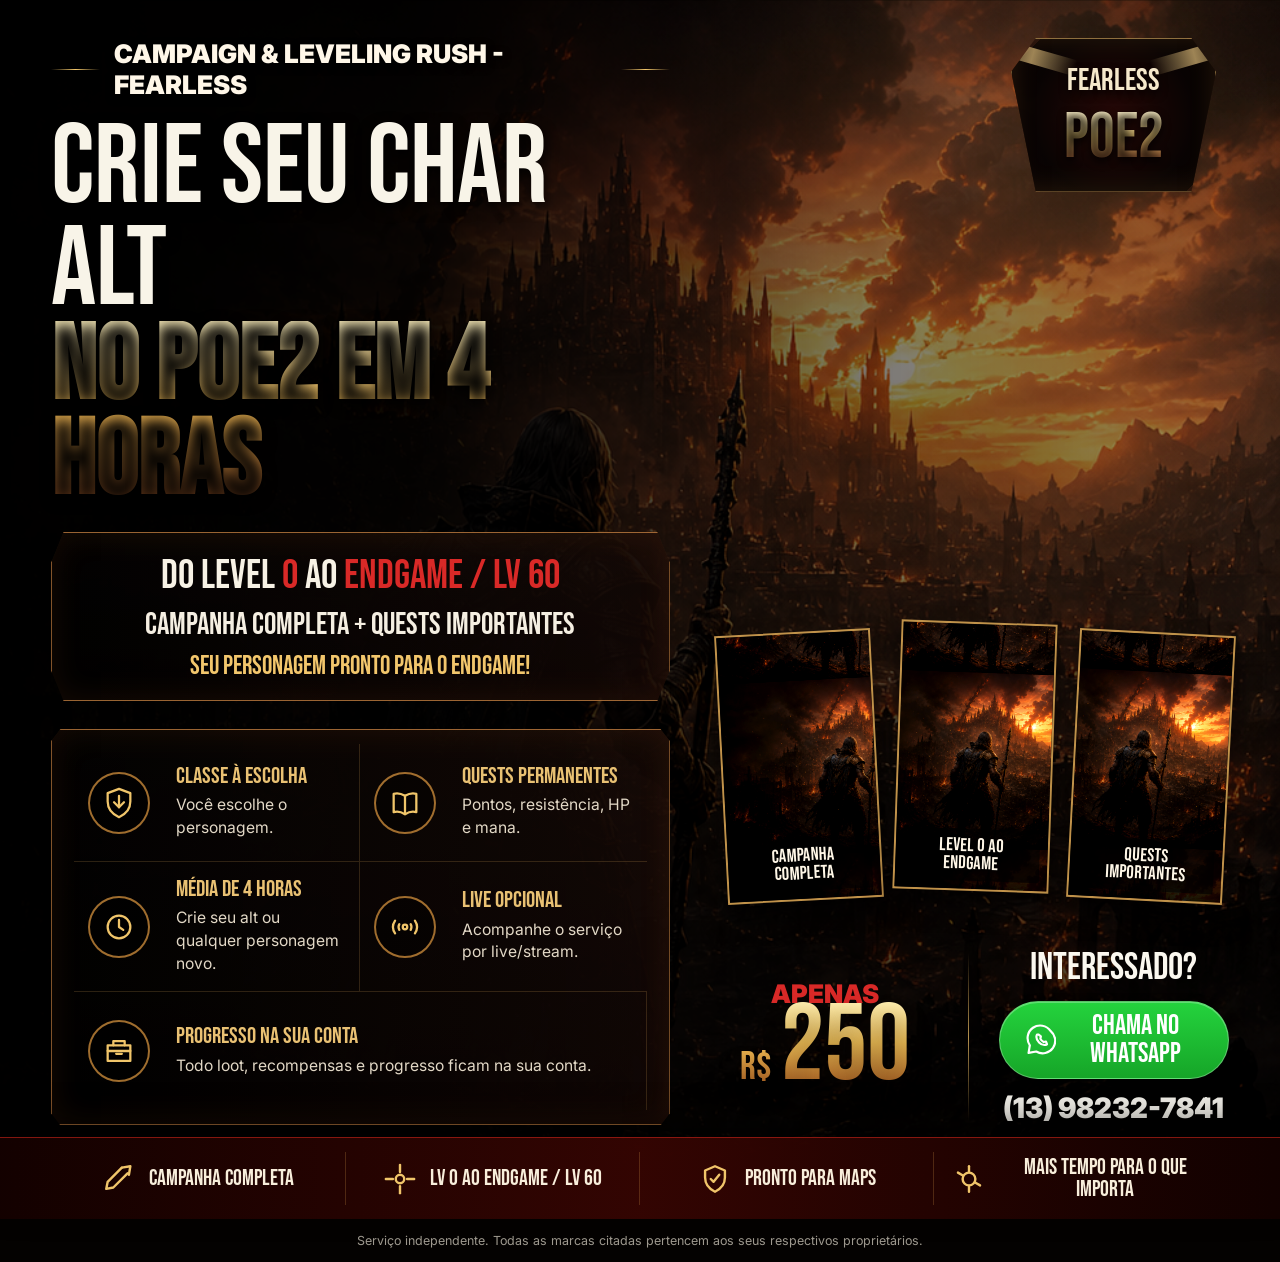
==== index.html @ af07a3b8 "Create GitHub Pages landing page" ====
<!doctype html>
<html lang="pt-BR">
  <head>
    <meta charset="utf-8" />
    <meta name="viewport" content="width=device-width, initial-scale=1" />
    <meta
      name="description"
      content="Campaign e leveling rush para POE2: do level 0 ao endgame, com campanha completa e quests importantes."
    />
    <meta property="og:title" content="Fearless POE2 Services" />
    <meta
      property="og:description"
      content="Crie seu char alt no POE2 em média de 4 horas."
    />
    <meta property="og:image" content="assets/hero-bg.png" />
    <title>Fearless POE2 Services</title>
    <link rel="preconnect" href="https://fonts.googleapis.com" />
    <link rel="preconnect" href="https://fonts.gstatic.com" crossorigin />
    <link
      href="https://fonts.googleapis.com/css2?family=Bebas+Neue&family=Inter:wght@500;700;900&display=swap"
      rel="stylesheet"
    />
    <link rel="stylesheet" href="styles.css" />
  </head>
  <body>
    <main class="landing">
      <section class="hero" aria-label="Fearless POE2 campaign e leveling rush">
        <div class="hero__bg" aria-hidden="true"></div>
        <div class="hero__shade" aria-hidden="true"></div>

        <div class="brand-mark" aria-label="Fearless POE2 Services">
          <span>Fearless</span>
          <strong>POE2</strong>
        </div>

        <div class="hero__content">
          <div class="copy-panel">
            <p class="eyebrow">Campaign &amp; Leveling Rush - Fearless</p>
            <h1>
              <span>Crie seu char alt</span>
              <strong>No POE2 em 4 horas</strong>
            </h1>

            <div class="promise-box">
              <p>
                Do level <strong>0</strong> ao <strong>endgame / lv 60</strong>
              </p>
              <span>Campanha completa + quests importantes</span>
              <small>Seu personagem pronto para o endgame!</small>
            </div>

            <div class="feature-panel" aria-label="Detalhes do serviço">
              <article>
                <svg viewBox="0 0 24 24" aria-hidden="true">
                  <path d="M12 2 4 5v6c0 5 3.4 9 8 11 4.6-2 8-6 8-11V5l-8-3Z" />
                  <path d="M8.5 11.5 12 15l3.5-3.5" />
                  <path d="M12 7v8" />
                </svg>
                <div>
                  <h2>Classe à escolha</h2>
                  <p>Você escolhe o personagem.</p>
                </div>
              </article>

              <article>
                <svg viewBox="0 0 24 24" aria-hidden="true">
                  <path d="M4 5.5c3-.9 5-.4 8 1.4 3-1.8 5-2.3 8-1.4v13c-3-.9-5-.4-8 1.4-3-1.8-5-2.3-8-1.4v-13Z" />
                  <path d="M12 6.9v13" />
                </svg>
                <div>
                  <h2>Quests permanentes</h2>
                  <p>Pontos, resistência, HP e mana.</p>
                </div>
              </article>

              <article>
                <svg viewBox="0 0 24 24" aria-hidden="true">
                  <circle cx="12" cy="12" r="8" />
                  <path d="M12 7v5l3 2" />
                </svg>
                <div>
                  <h2>Média de 4 horas</h2>
                  <p>Crie seu alt ou qualquer personagem novo.</p>
                </div>
              </article>

              <article>
                <svg viewBox="0 0 24 24" aria-hidden="true">
                  <path d="M5 16.5a8 8 0 0 1 0-9" />
                  <path d="M19 7.5a8 8 0 0 1 0 9" />
                  <path d="M8 14a4 4 0 0 1 0-4" />
                  <path d="M16 10a4 4 0 0 1 0 4" />
                  <circle cx="12" cy="12" r="1.6" />
                </svg>
                <div>
                  <h2>Live opcional</h2>
                  <p>Acompanhe o serviço por live/stream.</p>
                </div>
              </article>

              <article class="feature-wide">
                <svg viewBox="0 0 24 24" aria-hidden="true">
                  <path d="M4 8h16v11H4z" />
                  <path d="M8 8V5h8v3" />
                  <path d="M4 12h16" />
                  <path d="M10 14h4" />
                </svg>
                <div>
                  <h2>Progresso na sua conta</h2>
                  <p>Todo loot, recompensas e progresso ficam na sua conta.</p>
                </div>
              </article>
            </div>
          </div>

          <aside class="action-panel" aria-label="Resumo e contato">
            <div class="scene-cards">
              <article>
                <span></span>
                <p>Campanha completa</p>
              </article>
              <article>
                <span></span>
                <p>Level 0 ao endgame</p>
              </article>
              <article>
                <span></span>
                <p>Quests importantes</p>
              </article>
            </div>

            <div class="offer-row">
              <div class="price">
                <span>Apenas</span>
                <strong><small>R$</small>250</strong>
              </div>

              <div class="contact">
                <h2>Interessado?</h2>
                <a
                  class="whatsapp"
                  href="https://wa.me/5513982327841?text=Tenho%20interesse%20no%20Campaign%20%26%20Leveling%20Rush%20POE2"
                  target="_blank"
                  rel="noopener noreferrer"
                  aria-label="Chamar no WhatsApp"
                >
                  <svg viewBox="0 0 24 24" aria-hidden="true">
                    <path d="M19.1 4.9A9.8 9.8 0 0 0 3 16.1L2 22l6-1a9.8 9.8 0 0 0 11.1-16.1Z" />
                    <path d="M8.6 7.7c-.3.6-.5 1.2-.5 1.9 0 3 3.5 6.3 6.2 6.3.8 0 1.5-.2 2.1-.6l-.8-2.1-1.8.4c-1.1-.6-2-1.5-2.6-2.6l.4-1.8-2-1.5h-1Z" />
                  </svg>
                  Chama no WhatsApp
                </a>
                <p>(13) 98232-7841</p>
              </div>
            </div>
          </aside>
        </div>

        <div class="bottom-strip" aria-label="Benefícios rápidos">
          <span>
            <svg viewBox="0 0 24 24" aria-hidden="true">
              <path d="M14 4 4 14l-1 5 5-1L18 8" />
              <path d="m14 4 6-1-1 6" />
            </svg>
            Campanha completa
          </span>
          <span>
            <svg viewBox="0 0 24 24" aria-hidden="true">
              <circle cx="12" cy="12" r="3" />
              <path d="M12 2v5" />
              <path d="M12 17v5" />
              <path d="M2 12h5" />
              <path d="M17 12h5" />
            </svg>
            LV 0 ao endgame / LV 60
          </span>
          <span>
            <svg viewBox="0 0 24 24" aria-hidden="true">
              <path d="M12 3 5 6v5c0 4.4 2.8 8 7 10 4.2-2 7-5.6 7-10V6l-7-3Z" />
              <path d="m9 12 2 2 4-5" />
            </svg>
            Pronto para maps
          </span>
          <span>
            <svg viewBox="0 0 24 24" aria-hidden="true">
              <path d="M12 3v4" />
              <path d="M12 17v4" />
              <path d="M4.2 7.5 7.7 9.5" />
              <path d="m16.3 14.5 3.5 2" />
              <circle cx="12" cy="12" r="4.5" />
            </svg>
            Mais tempo para o que importa
          </span>
        </div>
      </section>

      <footer>
        <p>Serviço independente. Todas as marcas citadas pertencem aos seus respectivos proprietários.</p>
      </footer>
    </main>
  </body>
</html>
---- styles.css ----
:root {
  color-scheme: dark;
  --bg: #030201;
  --text: #f6f0df;
  --muted: #d0c5b0;
  --gold: #f0c56a;
  --gold-deep: #a75f20;
  --red: #d92927;
  --border: rgba(224, 147, 74, 0.68);
  --panel: rgba(5, 4, 3, 0.82);
  --green: #16a528;
  --green-bright: #24d33d;
  --font-display: "Bebas Neue", Impact, "Arial Narrow", sans-serif;
  --font-body: Inter, Arial, sans-serif;
}

* {
  box-sizing: border-box;
}

html {
  min-height: 100%;
  background: var(--bg);
}

body {
  min-width: 320px;
  min-height: 100vh;
  margin: 0;
  color: var(--text);
  background: var(--bg);
  font-family: var(--font-body);
}

a {
  color: inherit;
}

.landing {
  min-height: 100vh;
  overflow-x: hidden;
  background: radial-gradient(circle at 73% 20%, rgba(233, 126, 42, 0.16), transparent 34%),
    linear-gradient(180deg, #050301 0%, #0c0302 74%, #160302 100%);
}

.hero {
  position: relative;
  min-height: 100vh;
  padding: clamp(22px, 3vw, 46px) clamp(18px, 4vw, 58px) 94px;
  isolation: isolate;
}

.hero__bg,
.hero__shade {
  position: absolute;
  inset: 0;
  pointer-events: none;
  z-index: -2;
}

.hero__bg {
  background-image: url("assets/hero-bg.png");
  background-position: center right;
  background-size: cover;
  filter: saturate(1.05) contrast(1.06);
}

.hero__shade {
  z-index: -1;
  background:
    linear-gradient(90deg, rgba(0, 0, 0, 0.98) 0%, rgba(0, 0, 0, 0.91) 32%, rgba(0, 0, 0, 0.38) 64%, rgba(0, 0, 0, 0.15) 100%),
    linear-gradient(180deg, rgba(0, 0, 0, 0.1) 0%, rgba(0, 0, 0, 0.45) 72%, rgba(0, 0, 0, 0.94) 100%),
    radial-gradient(circle at 80% 15%, rgba(255, 188, 92, 0.18), transparent 28%);
}

.brand-mark {
  position: absolute;
  top: clamp(20px, 3vw, 38px);
  right: clamp(20px, 5vw, 76px);
  display: grid;
  place-items: center;
  width: clamp(128px, 16vw, 238px);
  min-height: clamp(88px, 12vw, 166px);
  padding: 14px;
  text-align: center;
  text-transform: uppercase;
  font-family: var(--font-display);
  letter-spacing: 0;
  color: #f6e9cc;
  background:
    linear-gradient(135deg, transparent 8%, rgba(0, 0, 0, 0.72) 8% 92%, transparent 92%),
    radial-gradient(circle, rgba(146, 28, 24, 0.85), rgba(28, 10, 8, 0.92) 64%);
  border: 1px solid rgba(238, 190, 105, 0.58);
  box-shadow: 0 0 26px rgba(0, 0, 0, 0.9), inset 0 0 28px rgba(255, 176, 72, 0.13);
  clip-path: polygon(12% 0, 88% 0, 100% 22%, 88% 100%, 12% 100%, 0 22%);
}

.brand-mark::before,
.brand-mark::after {
  content: "";
  position: absolute;
  width: 44%;
  height: 16px;
  top: 6%;
  background: linear-gradient(90deg, transparent, rgba(214, 181, 117, 0.72), transparent);
}

.brand-mark::before {
  left: -12%;
  transform: rotate(16deg);
}

.brand-mark::after {
  right: -12%;
  transform: rotate(-16deg);
}

.brand-mark span,
.brand-mark strong {
  display: block;
  text-shadow: 0 4px 8px rgba(0, 0, 0, 0.92);
}

.brand-mark span {
  font-size: clamp(1.55rem, 2.4vw, 2.7rem);
}

.brand-mark strong {
  margin-top: -8px;
  font-size: clamp(2.6rem, 5vw, 5.8rem);
  font-weight: 400;
  line-height: 0.92;
  background: linear-gradient(180deg, #fff5d2 0%, #d7b66a 45%, #7c361e 100%);
  -webkit-background-clip: text;
  background-clip: text;
  color: transparent;
}

.hero__content {
  display: grid;
  grid-template-columns: minmax(420px, 0.95fr) minmax(360px, 0.78fr);
  gap: clamp(26px, 4vw, 60px);
  align-items: end;
  max-width: 1500px;
  min-height: calc(100vh - 126px);
  margin: 0 auto;
}

.copy-panel {
  max-width: 740px;
}

.eyebrow {
  display: flex;
  align-items: center;
  gap: 14px;
  margin: 0 0 18px;
  color: #fff7e8;
  font-family: var(--font-body);
  font-size: clamp(1rem, 2vw, 1.85rem);
  font-weight: 900;
  text-transform: uppercase;
  text-shadow: 0 3px 8px #000;
}

.eyebrow::before,
.eyebrow::after {
  content: "";
  flex: 0 1 52px;
  height: 1px;
  background: linear-gradient(90deg, transparent, var(--gold), transparent);
}

h1 {
  margin: 0 0 22px;
  text-transform: uppercase;
  font-family: var(--font-display);
  font-weight: 400;
  line-height: 0.9;
  letter-spacing: 0;
  text-shadow: 0 5px 14px #000;
}

h1 span,
h1 strong {
  display: block;
}

h1 span {
  font-size: clamp(4.5rem, 8.8vw, 8.9rem);
  color: #f8f4e8;
}

h1 strong {
  font-size: clamp(4rem, 8.2vw, 8.2rem);
  background: linear-gradient(180deg, #fff1bd 3%, #ebb653 44%, #703619 100%);
  -webkit-background-clip: text;
  background-clip: text;
  color: transparent;
}

.promise-box,
.feature-panel {
  background:
    linear-gradient(90deg, rgba(0, 0, 0, 0.9), rgba(18, 7, 5, 0.82)),
    linear-gradient(180deg, rgba(255, 200, 109, 0.08), transparent);
  border: 1px solid var(--border);
  box-shadow: inset 0 0 34px rgba(255, 124, 40, 0.09), 0 20px 28px rgba(0, 0, 0, 0.45);
}

.promise-box {
  position: relative;
  margin-bottom: 28px;
  padding: 18px 24px;
  text-align: center;
  clip-path: polygon(2% 0, 98% 0, 100% 18%, 100% 82%, 98% 100%, 2% 100%, 0 82%, 0 18%);
}

.promise-box p,
.promise-box span,
.promise-box small {
  display: block;
  margin: 0;
  text-transform: uppercase;
  font-family: var(--font-display);
  letter-spacing: 0;
}

.promise-box p {
  font-size: clamp(1.9rem, 3.2vw, 3rem);
  color: #f7f2e5;
}

.promise-box p strong {
  color: var(--red);
  font-weight: 400;
}

.promise-box span {
  margin-top: 6px;
  font-size: clamp(1.6rem, 2.4vw, 2.35rem);
  color: #f5efe2;
}

.promise-box small {
  margin-top: 8px;
  color: #f2c66c;
  font-size: clamp(1.3rem, 2vw, 1.95rem);
  text-transform: none;
}

.feature-panel {
  display: grid;
  grid-template-columns: repeat(2, minmax(0, 1fr));
  gap: 0;
  padding: 14px 22px;
  clip-path: polygon(1.5% 0, 98.5% 0, 100% 3%, 100% 97%, 98.5% 100%, 1.5% 100%, 0 97%, 0 3%);
}

.feature-panel article {
  display: grid;
  grid-template-columns: 72px 1fr;
  gap: 16px;
  align-items: center;
  min-height: 118px;
  padding: 16px 14px;
  border-bottom: 1px solid rgba(233, 177, 95, 0.18);
}

.feature-panel article:nth-child(odd) {
  border-right: 1px solid rgba(233, 177, 95, 0.18);
}

.feature-panel article:nth-last-child(-n + 1) {
  border-bottom: 0;
}

.feature-panel .feature-wide {
  grid-column: 1 / -1;
  border-right: 0;
}

.feature-panel svg,
.bottom-strip svg,
.whatsapp svg {
  display: block;
  fill: none;
  stroke: currentColor;
  stroke-linecap: round;
  stroke-linejoin: round;
}

.feature-panel svg {
  width: 62px;
  height: 62px;
  padding: 12px;
  color: var(--gold);
  border: 2px solid rgba(221, 151, 65, 0.72);
  border-radius: 50%;
  background: rgba(0, 0, 0, 0.35);
  stroke-width: 1.6;
}

.feature-panel h2 {
  margin: 0 0 6px;
  color: #e9c173;
  font-family: var(--font-display);
  font-size: clamp(1.45rem, 1.7vw, 2rem);
  font-weight: 400;
  line-height: 1;
  text-transform: uppercase;
}

.feature-panel p {
  margin: 0;
  color: #e2d8c6;
  font-size: clamp(0.98rem, 1.15vw, 1.2rem);
  line-height: 1.45;
}

.action-panel {
  padding-top: clamp(190px, 18vw, 250px);
}

.scene-cards {
  display: grid;
  grid-template-columns: repeat(3, minmax(0, 1fr));
  gap: clamp(14px, 1.6vw, 24px);
  align-items: end;
}

.scene-cards article {
  position: relative;
  min-height: clamp(190px, 21vw, 285px);
  overflow: hidden;
  transform: rotate(-3deg);
  border: 2px solid rgba(234, 177, 91, 0.82);
  background: #080502;
  box-shadow: 0 14px 24px rgba(0, 0, 0, 0.66);
}

.scene-cards article:nth-child(2) {
  transform: translateY(-10px) rotate(2deg);
}

.scene-cards article:nth-child(3) {
  transform: rotate(3deg);
}

.scene-cards span {
  position: absolute;
  inset: 0;
  background-image: linear-gradient(180deg, transparent 48%, rgba(0, 0, 0, 0.88) 100%), url("assets/hero-bg.png");
  background-size: 205% auto;
  filter: saturate(1.18) contrast(1.1);
}

.scene-cards article:nth-child(1) span {
  background-position: 50% 52%;
}

.scene-cards article:nth-child(2) span {
  background-position: 77% 54%;
}

.scene-cards article:nth-child(3) span {
  background-position: 88% 42%;
}

.scene-cards p {
  position: absolute;
  right: 8px;
  bottom: 8px;
  left: 8px;
  margin: 0;
  padding: 8px 9px 7px;
  color: #fff7e7;
  background: rgba(0, 0, 0, 0.68);
  font-family: var(--font-display);
  font-size: clamp(1.02rem, 1.45vw, 1.55rem);
  line-height: 1;
  text-align: center;
  text-transform: uppercase;
  text-shadow: 0 2px 4px #000;
}

.offer-row {
  display: grid;
  grid-template-columns: minmax(190px, 0.8fr) minmax(260px, 1fr);
  gap: clamp(22px, 3vw, 42px);
  align-items: center;
  margin-top: clamp(28px, 4vw, 48px);
}

.price {
  text-align: center;
  text-transform: uppercase;
}

.price span {
  display: block;
  margin-bottom: -10px;
  color: var(--red);
  font-family: var(--font-body);
  font-size: clamp(1.15rem, 2vw, 1.75rem);
  font-weight: 900;
}

.price strong {
  display: block;
  color: transparent;
  background: linear-gradient(180deg, #fff1b5 0%, #efbe55 45%, #a14f19 100%);
  -webkit-background-clip: text;
  background-clip: text;
  font-family: var(--font-display);
  font-size: clamp(5.4rem, 8.4vw, 10rem);
  font-weight: 400;
  line-height: 0.9;
  text-shadow: 0 16px 24px rgba(0, 0, 0, 0.28);
}

.price small {
  margin-right: 9px;
  font-size: 0.36em;
}

.contact {
  position: relative;
  padding-left: clamp(18px, 2.4vw, 34px);
  text-align: center;
}

.contact::before {
  content: "";
  position: absolute;
  top: 4px;
  bottom: 4px;
  left: 0;
  width: 1px;
  background: linear-gradient(180deg, transparent, rgba(248, 199, 106, 0.72), transparent);
}

.contact h2 {
  margin: 0 0 14px;
  color: #fbf8ef;
  font-family: var(--font-display);
  font-size: clamp(2rem, 3vw, 3.1rem);
  font-weight: 400;
  line-height: 1;
  text-transform: uppercase;
}

.whatsapp {
  display: inline-flex;
  align-items: center;
  justify-content: center;
  gap: 12px;
  min-height: 64px;
  max-width: 100%;
  padding: 10px 26px;
  color: #fff;
  text-decoration: none;
  text-transform: uppercase;
  font-family: var(--font-display);
  font-size: clamp(1.45rem, 2.2vw, 2.35rem);
  line-height: 1;
  background: linear-gradient(180deg, var(--green-bright), var(--green));
  border-radius: 999px;
  border: 1px solid rgba(255, 255, 255, 0.28);
  box-shadow: inset 0 1px 0 rgba(255, 255, 255, 0.28), 0 14px 20px rgba(0, 0, 0, 0.45);
  transition: transform 160ms ease, filter 160ms ease;
}

.whatsapp:hover {
  transform: translateY(-2px);
  filter: brightness(1.08);
}

.whatsapp:focus-visible {
  outline: 3px solid #fff4bd;
  outline-offset: 4px;
}

.whatsapp svg {
  width: 42px;
  height: 42px;
  stroke-width: 1.7;
}

.contact p {
  margin: 12px 0 0;
  color: #f0eee7;
  font-size: clamp(1.2rem, 2.2vw, 2.1rem);
  font-weight: 900;
  text-shadow: 0 3px 6px #000;
}

.bottom-strip {
  position: absolute;
  right: 0;
  bottom: 0;
  left: 0;
  display: grid;
  grid-template-columns: repeat(4, minmax(0, 1fr));
  gap: 0;
  min-height: 82px;
  padding: 14px clamp(18px, 4vw, 72px);
  background: linear-gradient(90deg, rgba(20, 1, 0, 0.96), rgba(54, 5, 2, 0.94), rgba(18, 1, 0, 0.98));
  border-top: 1px solid rgba(173, 31, 22, 0.72);
  box-shadow: 0 -16px 32px rgba(0, 0, 0, 0.5);
}

.bottom-strip span {
  display: flex;
  align-items: center;
  justify-content: center;
  min-width: 0;
  gap: 13px;
  padding: 0 18px;
  color: #f8eedb;
  font-family: var(--font-display);
  font-size: clamp(1.25rem, 1.7vw, 2rem);
  line-height: 1;
  text-align: center;
  text-transform: uppercase;
  border-right: 1px solid rgba(237, 175, 84, 0.22);
}

.bottom-strip span:last-child {
  border-right: 0;
}

.bottom-strip svg {
  flex: 0 0 auto;
  width: 34px;
  height: 34px;
  color: var(--gold);
  stroke-width: 1.7;
}

footer {
  padding: 14px 18px;
  color: rgba(246, 240, 223, 0.64);
  background: #040201;
  font-size: 0.78rem;
  text-align: center;
}

footer p {
  margin: 0;
}

@media (max-width: 1180px) {
  .hero {
    padding-bottom: 132px;
  }

  .hero__content {
    grid-template-columns: 1fr;
    min-height: auto;
    padding-top: 124px;
  }

  .copy-panel {
    max-width: 820px;
  }

  .action-panel {
    padding-top: 0;
  }

  .scene-cards {
    max-width: 820px;
  }

  .offer-row {
    max-width: 820px;
  }

  .bottom-strip {
    grid-template-columns: repeat(2, minmax(0, 1fr));
    min-height: 120px;
  }

  .bottom-strip span:nth-child(2) {
    border-right: 0;
  }
}

@media (max-width: 720px) {
  .hero {
    padding: 18px 14px 186px;
  }

  .hero__bg {
    background-position: 64% center;
  }

  .hero__shade {
    background:
      linear-gradient(90deg, rgba(0, 0, 0, 0.98) 0%, rgba(0, 0, 0, 0.82) 56%, rgba(0, 0, 0, 0.5) 100%),
      linear-gradient(180deg, rgba(0, 0, 0, 0.18) 0%, rgba(0, 0, 0, 0.56) 70%, rgba(0, 0, 0, 0.95) 100%);
  }

  .brand-mark {
    position: relative;
    top: auto;
    right: auto;
    width: min(210px, 58vw);
    min-height: 104px;
    margin-left: auto;
  }

  .hero__content {
    padding-top: 24px;
  }

  .eyebrow {
    gap: 10px;
    font-size: 1rem;
  }

  .eyebrow::before,
  .eyebrow::after {
    flex-basis: 26px;
  }

  h1 span {
    font-size: clamp(3.6rem, 18vw, 5rem);
  }

  h1 strong {
    font-size: clamp(3.35rem, 16.5vw, 4.7rem);
  }

  .promise-box {
    padding: 16px 14px;
  }

  .feature-panel {
    grid-template-columns: 1fr;
    padding: 8px 14px;
  }

  .feature-panel article,
  .feature-panel article:nth-child(odd) {
    grid-template-columns: 56px 1fr;
    min-height: 96px;
    padding: 14px 4px;
    border-right: 0;
  }

  .feature-panel svg {
    width: 50px;
    height: 50px;
    padding: 10px;
  }

  .feature-panel h2 {
    font-size: 1.35rem;
  }

  .feature-panel p {
    font-size: 0.94rem;
  }

  .scene-cards {
    grid-template-columns: 1fr;
  }

  .scene-cards article,
  .scene-cards article:nth-child(2),
  .scene-cards article:nth-child(3) {
    min-height: 170px;
    transform: none;
  }

  .offer-row {
    grid-template-columns: 1fr;
    gap: 18px;
  }

  .contact {
    padding-left: 0;
  }

  .contact::before {
    display: none;
  }

  .whatsapp {
    width: 100%;
    min-height: 58px;
    padding: 10px 18px;
  }

  .bottom-strip {
    grid-template-columns: 1fr;
    min-height: 168px;
    padding: 10px 14px;
  }

  .bottom-strip span {
    justify-content: flex-start;
    padding: 8px 4px;
    border-right: 0;
    border-bottom: 1px solid rgba(237, 175, 84, 0.18);
    font-size: 1.18rem;
  }

  .bottom-strip span:last-child {
    border-bottom: 0;
  }

  .bottom-strip svg {
    width: 28px;
    height: 28px;
  }
}

@media (max-width: 420px) {
  .promise-box p {
    font-size: 1.55rem;
  }

  .promise-box span {
    font-size: 1.38rem;
  }

  .price strong {
    font-size: 5.1rem;
  }

  .whatsapp {
    gap: 8px;
    font-size: 1.3rem;
  }

  .whatsapp svg {
    width: 34px;
    height: 34px;
  }
}
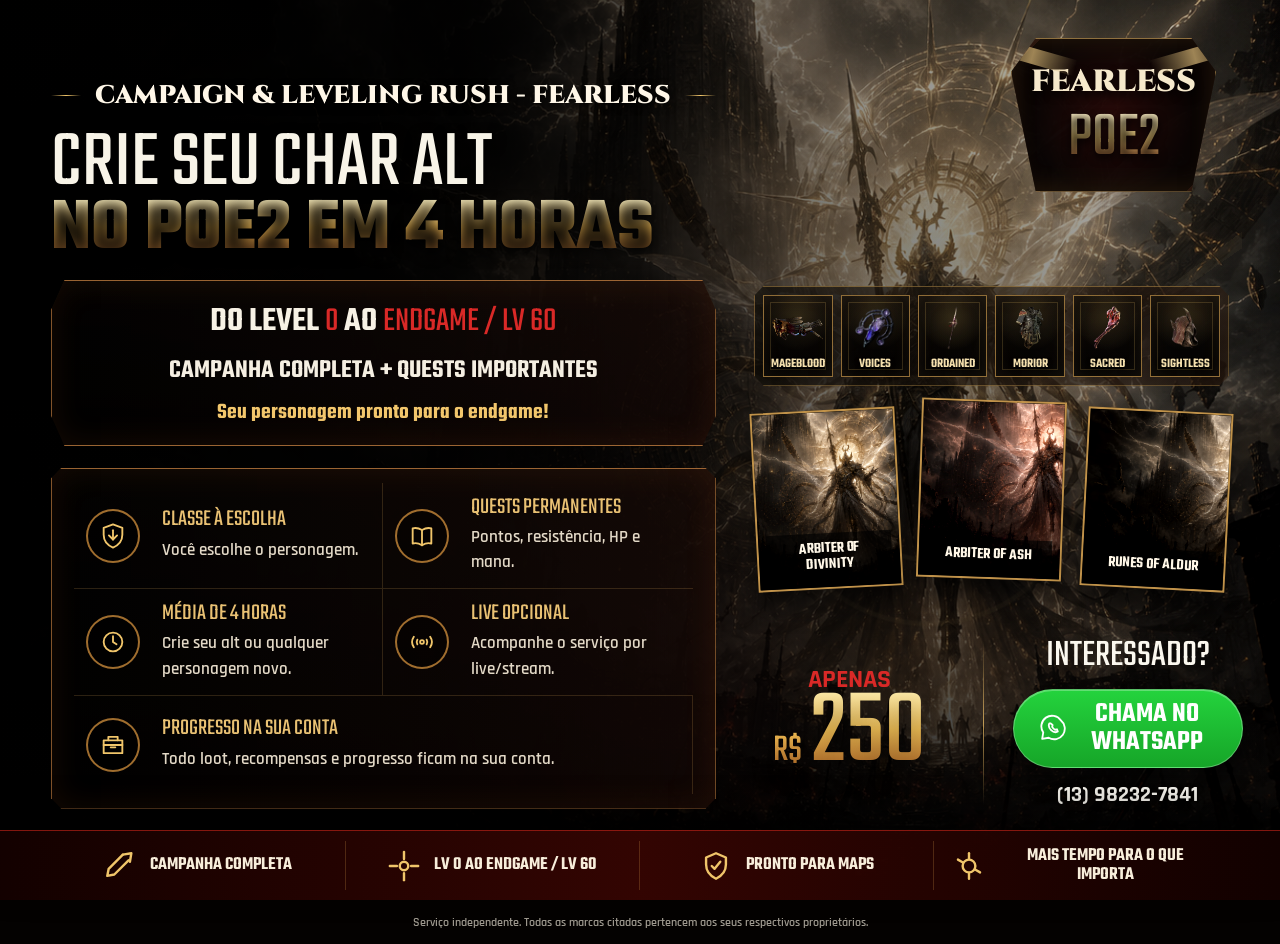
==== commit 9bb794f5: "Add Arbiter themed loot visuals" ====
--- a/index.html
+++ b/index.html
@@ -12,12 +12,12 @@
       property="og:description"
       content="Crie seu char alt no POE2 em média de 4 horas."
     />
-    <meta property="og:image" content="assets/hero-bg.png" />
+    <meta property="og:image" content="assets/arbiter-bg.png" />
     <title>Fearless POE2 Services</title>
     <link rel="preconnect" href="https://fonts.googleapis.com" />
     <link rel="preconnect" href="https://fonts.gstatic.com" crossorigin />
     <link
-      href="https://fonts.googleapis.com/css2?family=Bebas+Neue&family=Inter:wght@500;700;900&display=swap"
+      href="https://fonts.googleapis.com/css2?family=Cinzel:wght@700;900&family=Rajdhani:wght@500;600;700&family=Teko:wght@500;600;700&display=swap"
       rel="stylesheet"
     />
     <link rel="stylesheet" href="styles.css" />
@@ -114,18 +114,45 @@
           </div>
 
           <aside class="action-panel" aria-label="Resumo e contato">
+            <div class="loot-showcase" aria-label="Itens valiosos">
+              <figure class="loot-item loot-wide">
+                <img src="assets/items/mageblood.png" alt="Mageblood" />
+                <figcaption>Mageblood</figcaption>
+              </figure>
+              <figure class="loot-item">
+                <img src="assets/items/voices.png" alt="Voices" />
+                <figcaption>Voices</figcaption>
+              </figure>
+              <figure class="loot-item">
+                <img src="assets/items/the-ordained.webp" alt="The Ordained" />
+                <figcaption>Ordained</figcaption>
+              </figure>
+              <figure class="loot-item">
+                <img src="assets/items/morior-invictus.webp" alt="Morior Invictus" />
+                <figcaption>Morior</figcaption>
+              </figure>
+              <figure class="loot-item">
+                <img src="assets/items/sacred-flame.webp" alt="Sacred Flame" />
+                <figcaption>Sacred</figcaption>
+              </figure>
+              <figure class="loot-item">
+                <img src="assets/items/sightless-conviction.webp" alt="Sightless Conviction" />
+                <figcaption>Sightless</figcaption>
+              </figure>
+            </div>
+
             <div class="scene-cards">
-              <article>
+              <article class="boss-divinity">
                 <span></span>
-                <p>Campanha completa</p>
-              </article>
-              <article>
+                <p>Arbiter of Divinity</p>
+              </article>
+              <article class="boss-ash">
                 <span></span>
-                <p>Level 0 ao endgame</p>
-              </article>
-              <article>
+                <p>Arbiter of Ash</p>
+              </article>
+              <article class="boss-runes">
                 <span></span>
-                <p>Quests importantes</p>
+                <p>Runes of Aldur</p>
               </article>
             </div>
 
--- a/styles.css
+++ b/styles.css
@@ -10,8 +10,9 @@
   --panel: rgba(5, 4, 3, 0.82);
   --green: #16a528;
   --green-bright: #24d33d;
-  --font-display: "Bebas Neue", Impact, "Arial Narrow", sans-serif;
-  --font-body: Inter, Arial, sans-serif;
+  --font-display: "Teko", Impact, "Arial Narrow", sans-serif;
+  --font-body: "Rajdhani", Arial, sans-serif;
+  --font-serif: "Cinzel", Georgia, serif;
 }
 
 * {
@@ -30,6 +31,8 @@
   color: var(--text);
   background: var(--bg);
   font-family: var(--font-body);
+  font-weight: 600;
+  overflow-x: hidden;
 }
 
 a {
@@ -46,8 +49,21 @@
 .hero {
   position: relative;
   min-height: 100vh;
-  padding: clamp(22px, 3vw, 46px) clamp(18px, 4vw, 58px) 94px;
+  padding: clamp(20px, 2.7vw, 38px) clamp(18px, 4vw, 58px) 76px;
   isolation: isolate;
+}
+
+.hero::before {
+  content: "";
+  position: absolute;
+  inset: 10% 3% 6% 48%;
+  z-index: -1;
+  pointer-events: none;
+  opacity: 0.42;
+  background:
+    radial-gradient(circle at 50% 50%, transparent 0 18%, rgba(241, 206, 128, 0.42) 18.4% 18.9%, transparent 19.3% 31%, rgba(241, 206, 128, 0.25) 31.4% 32%, transparent 32.4%),
+    conic-gradient(from 8deg, transparent 0 10deg, rgba(241, 206, 128, 0.22) 10deg 12deg, transparent 12deg 45deg, rgba(241, 206, 128, 0.16) 45deg 47deg, transparent 47deg 88deg, rgba(241, 206, 128, 0.2) 88deg 90deg, transparent 90deg 360deg);
+  filter: blur(0.2px);
 }
 
 .hero__bg,
@@ -59,18 +75,19 @@
 }
 
 .hero__bg {
-  background-image: url("assets/hero-bg.png");
+  background-image: url("assets/arbiter-bg.png");
   background-position: center right;
   background-size: cover;
-  filter: saturate(1.05) contrast(1.06);
+  filter: saturate(0.94) contrast(1.1);
 }
 
 .hero__shade {
   z-index: -1;
   background:
-    linear-gradient(90deg, rgba(0, 0, 0, 0.98) 0%, rgba(0, 0, 0, 0.91) 32%, rgba(0, 0, 0, 0.38) 64%, rgba(0, 0, 0, 0.15) 100%),
-    linear-gradient(180deg, rgba(0, 0, 0, 0.1) 0%, rgba(0, 0, 0, 0.45) 72%, rgba(0, 0, 0, 0.94) 100%),
-    radial-gradient(circle at 80% 15%, rgba(255, 188, 92, 0.18), transparent 28%);
+    linear-gradient(90deg, rgba(0, 0, 0, 0.98) 0%, rgba(0, 0, 0, 0.9) 36%, rgba(0, 0, 0, 0.36) 67%, rgba(0, 0, 0, 0.1) 100%),
+    linear-gradient(180deg, rgba(0, 0, 0, 0.08) 0%, rgba(0, 0, 0, 0.44) 72%, rgba(0, 0, 0, 0.95) 100%),
+    radial-gradient(circle at 78% 18%, rgba(255, 242, 197, 0.2), transparent 26%),
+    radial-gradient(circle at 44% 78%, rgba(156, 18, 12, 0.2), transparent 28%);
 }
 
 .brand-mark {
@@ -122,7 +139,9 @@
 }
 
 .brand-mark span {
+  font-family: var(--font-serif);
   font-size: clamp(1.55rem, 2.4vw, 2.7rem);
+  font-weight: 900;
 }
 
 .brand-mark strong {
@@ -138,8 +157,8 @@
 
 .hero__content {
   display: grid;
-  grid-template-columns: minmax(420px, 0.95fr) minmax(360px, 0.78fr);
-  gap: clamp(26px, 4vw, 60px);
+  grid-template-columns: minmax(620px, 1.05fr) minmax(360px, 0.75fr);
+  gap: clamp(22px, 3vw, 46px);
   align-items: end;
   max-width: 1500px;
   min-height: calc(100vh - 126px);
@@ -147,7 +166,7 @@
 }
 
 .copy-panel {
-  max-width: 740px;
+  max-width: 820px;
 }
 
 .eyebrow {
@@ -156,10 +175,11 @@
   gap: 14px;
   margin: 0 0 18px;
   color: #fff7e8;
-  font-family: var(--font-body);
+  font-family: var(--font-serif);
   font-size: clamp(1rem, 2vw, 1.85rem);
   font-weight: 900;
   text-transform: uppercase;
+  white-space: nowrap;
   text-shadow: 0 3px 8px #000;
 }
 
@@ -172,11 +192,11 @@
 }
 
 h1 {
-  margin: 0 0 22px;
+  margin: 0 0 18px;
   text-transform: uppercase;
   font-family: var(--font-display);
   font-weight: 400;
-  line-height: 0.9;
+  line-height: 0.84;
   letter-spacing: 0;
   text-shadow: 0 5px 14px #000;
 }
@@ -184,15 +204,16 @@
 h1 span,
 h1 strong {
   display: block;
+  white-space: nowrap;
 }
 
 h1 span {
-  font-size: clamp(4.5rem, 8.8vw, 8.9rem);
+  font-size: clamp(3.75rem, 6.35vw, 6.1rem);
   color: #f8f4e8;
 }
 
 h1 strong {
-  font-size: clamp(4rem, 8.2vw, 8.2rem);
+  font-size: clamp(3.45rem, 5.85vw, 5.65rem);
   background: linear-gradient(180deg, #fff1bd 3%, #ebb653 44%, #703619 100%);
   -webkit-background-clip: text;
   background-clip: text;
@@ -210,8 +231,8 @@
 
 .promise-box {
   position: relative;
-  margin-bottom: 28px;
-  padding: 18px 24px;
+  margin-bottom: 22px;
+  padding: 16px 22px;
   text-align: center;
   clip-path: polygon(2% 0, 98% 0, 100% 18%, 100% 82%, 98% 100%, 2% 100%, 0 82%, 0 18%);
 }
@@ -227,7 +248,7 @@
 }
 
 .promise-box p {
-  font-size: clamp(1.9rem, 3.2vw, 3rem);
+  font-size: clamp(1.75rem, 2.7vw, 2.55rem);
   color: #f7f2e5;
 }
 
@@ -238,14 +259,14 @@
 
 .promise-box span {
   margin-top: 6px;
-  font-size: clamp(1.6rem, 2.4vw, 2.35rem);
+  font-size: clamp(1.45rem, 2.05vw, 2.05rem);
   color: #f5efe2;
 }
 
 .promise-box small {
   margin-top: 8px;
   color: #f2c66c;
-  font-size: clamp(1.3rem, 2vw, 1.95rem);
+  font-size: clamp(1.2rem, 1.75vw, 1.7rem);
   text-transform: none;
 }
 
@@ -259,11 +280,11 @@
 
 .feature-panel article {
   display: grid;
-  grid-template-columns: 72px 1fr;
-  gap: 16px;
+  grid-template-columns: 62px 1fr;
+  gap: 14px;
   align-items: center;
-  min-height: 118px;
-  padding: 16px 14px;
+  min-height: 98px;
+  padding: 13px 12px;
   border-bottom: 1px solid rgba(233, 177, 95, 0.18);
 }
 
@@ -291,9 +312,9 @@
 }
 
 .feature-panel svg {
-  width: 62px;
-  height: 62px;
-  padding: 12px;
+  width: 54px;
+  height: 54px;
+  padding: 11px;
   color: var(--gold);
   border: 2px solid rgba(221, 151, 65, 0.72);
   border-radius: 50%;
@@ -314,12 +335,80 @@
 .feature-panel p {
   margin: 0;
   color: #e2d8c6;
-  font-size: clamp(0.98rem, 1.15vw, 1.2rem);
+  font-size: clamp(1.08rem, 1.25vw, 1.28rem);
+  font-weight: 600;
   line-height: 1.45;
 }
 
 .action-panel {
-  padding-top: clamp(190px, 18vw, 250px);
+  padding-top: clamp(98px, 9vw, 138px);
+}
+
+.loot-showcase {
+  display: grid;
+  grid-template-columns: repeat(6, minmax(0, 1fr));
+  gap: 8px;
+  margin: 0 0 clamp(16px, 2vw, 24px);
+  padding: 8px;
+  background:
+    linear-gradient(90deg, rgba(0, 0, 0, 0.7), rgba(27, 13, 7, 0.58)),
+    radial-gradient(circle at 50% 0%, rgba(241, 206, 128, 0.16), transparent 48%);
+  border: 1px solid rgba(229, 180, 92, 0.42);
+  box-shadow: inset 0 0 28px rgba(245, 206, 128, 0.08), 0 16px 28px rgba(0, 0, 0, 0.38);
+  clip-path: polygon(2% 0, 98% 0, 100% 10%, 100% 90%, 98% 100%, 2% 100%, 0 90%, 0 10%);
+}
+
+.loot-item {
+  position: relative;
+  display: grid;
+  grid-template-rows: 1fr auto;
+  align-items: center;
+  justify-items: center;
+  min-height: 82px;
+  margin: 0;
+  padding: 8px 5px 6px;
+  overflow: hidden;
+  color: #f4dfad;
+  background:
+    radial-gradient(circle at 50% 28%, rgba(240, 197, 106, 0.18), transparent 48%),
+    linear-gradient(180deg, rgba(15, 11, 7, 0.94), rgba(2, 1, 1, 0.98));
+  border: 1px solid rgba(228, 173, 88, 0.62);
+  box-shadow: inset 0 0 18px rgba(255, 220, 141, 0.08);
+}
+
+.loot-item::before {
+  content: "";
+  position: absolute;
+  inset: 6px;
+  border: 1px solid rgba(240, 197, 106, 0.18);
+}
+
+.loot-item img {
+  position: relative;
+  max-width: 74%;
+  max-height: 44px;
+  object-fit: contain;
+  image-rendering: auto;
+  filter: drop-shadow(0 8px 10px rgba(0, 0, 0, 0.78));
+}
+
+.loot-wide img {
+  max-width: 92%;
+}
+
+.loot-item figcaption {
+  position: relative;
+  width: 100%;
+  margin-top: 4px;
+  overflow: hidden;
+  font-family: var(--font-display);
+  font-size: clamp(0.82rem, 1vw, 1.05rem);
+  line-height: 1;
+  text-align: center;
+  text-overflow: ellipsis;
+  text-transform: uppercase;
+  white-space: nowrap;
+  text-shadow: 0 2px 4px #000;
 }
 
 .scene-cards {
@@ -331,7 +420,7 @@
 
 .scene-cards article {
   position: relative;
-  min-height: clamp(190px, 21vw, 285px);
+  min-height: clamp(152px, 14vw, 210px);
   overflow: hidden;
   transform: rotate(-3deg);
   border: 2px solid rgba(234, 177, 91, 0.82);
@@ -350,21 +439,23 @@
 .scene-cards span {
   position: absolute;
   inset: 0;
-  background-image: linear-gradient(180deg, transparent 48%, rgba(0, 0, 0, 0.88) 100%), url("assets/hero-bg.png");
-  background-size: 205% auto;
-  filter: saturate(1.18) contrast(1.1);
+  background-image: linear-gradient(180deg, transparent 38%, rgba(0, 0, 0, 0.88) 100%), url("assets/arbiter-bg.png");
+  background-size: 255% auto;
+  filter: saturate(1.04) contrast(1.12);
 }
 
 .scene-cards article:nth-child(1) span {
-  background-position: 50% 52%;
+  background-position: 86% 39%;
 }
 
 .scene-cards article:nth-child(2) span {
-  background-position: 77% 54%;
+  background-position: 70% 76%;
+  filter: saturate(1.26) contrast(1.16) hue-rotate(-20deg);
 }
 
 .scene-cards article:nth-child(3) span {
-  background-position: 88% 42%;
+  background-position: 56% 45%;
+  filter: saturate(0.82) contrast(1.2);
 }
 
 .scene-cards p {
@@ -377,7 +468,7 @@
   color: #fff7e7;
   background: rgba(0, 0, 0, 0.68);
   font-family: var(--font-display);
-  font-size: clamp(1.02rem, 1.45vw, 1.55rem);
+  font-size: clamp(0.95rem, 1.22vw, 1.32rem);
   line-height: 1;
   text-align: center;
   text-transform: uppercase;
@@ -490,8 +581,9 @@
 .contact p {
   margin: 12px 0 0;
   color: #f0eee7;
-  font-size: clamp(1.2rem, 2.2vw, 2.1rem);
+  font-size: clamp(1.2rem, 1.75vw, 1.8rem);
   font-weight: 900;
+  white-space: nowrap;
   text-shadow: 0 3px 6px #000;
 }
 
@@ -503,8 +595,8 @@
   display: grid;
   grid-template-columns: repeat(4, minmax(0, 1fr));
   gap: 0;
-  min-height: 82px;
-  padding: 14px clamp(18px, 4vw, 72px);
+  min-height: 70px;
+  padding: 10px clamp(18px, 4vw, 72px);
   background: linear-gradient(90deg, rgba(20, 1, 0, 0.96), rgba(54, 5, 2, 0.94), rgba(18, 1, 0, 0.98));
   border-top: 1px solid rgba(173, 31, 22, 0.72);
   box-shadow: 0 -16px 32px rgba(0, 0, 0, 0.5);
@@ -519,7 +611,7 @@
   padding: 0 18px;
   color: #f8eedb;
   font-family: var(--font-display);
-  font-size: clamp(1.25rem, 1.7vw, 2rem);
+  font-size: clamp(1.14rem, 1.45vw, 1.72rem);
   line-height: 1;
   text-align: center;
   text-transform: uppercase;
@@ -551,6 +643,11 @@
 }
 
 @media (max-width: 1180px) {
+  h1 span,
+  h1 strong {
+    white-space: normal;
+  }
+
   .hero {
     padding-bottom: 132px;
   }
@@ -573,6 +670,10 @@
     max-width: 820px;
   }
 
+  .loot-showcase {
+    max-width: 820px;
+  }
+
   .offer-row {
     max-width: 820px;
   }
@@ -590,10 +691,16 @@
 @media (max-width: 720px) {
   .hero {
     padding: 18px 14px 186px;
+    overflow: hidden;
+  }
+
+  .hero::before {
+    inset: 8% -24% 55% 8%;
+    opacity: 0.22;
   }
 
   .hero__bg {
-    background-position: 64% center;
+    background-position: 72% center;
   }
 
   .hero__shade {
@@ -603,16 +710,26 @@
   }
 
   .brand-mark {
-    position: relative;
-    top: auto;
-    right: auto;
-    width: min(210px, 58vw);
-    min-height: 104px;
-    margin-left: auto;
+    position: absolute;
+    top: 18px;
+    right: 14px;
+    width: min(156px, 42vw);
+    min-height: 76px;
+    padding: 10px;
+    margin: 0;
+  }
+
+  .brand-mark span {
+    font-size: 1.22rem;
+  }
+
+  .brand-mark strong {
+    margin-top: -5px;
+    font-size: 2.2rem;
   }
 
   .hero__content {
-    padding-top: 24px;
+    padding-top: 112px;
   }
 
   .eyebrow {
@@ -626,15 +743,34 @@
   }
 
   h1 span {
-    font-size: clamp(3.6rem, 18vw, 5rem);
+    max-width: 100%;
+    font-size: clamp(3rem, 15vw, 4rem);
+    white-space: normal;
   }
 
   h1 strong {
-    font-size: clamp(3.35rem, 16.5vw, 4.7rem);
+    max-width: 100%;
+    font-size: clamp(2.85rem, 14vw, 3.65rem);
+    white-space: normal;
   }
 
   .promise-box {
     padding: 16px 14px;
+  }
+
+  .promise-box p {
+    font-size: 1.42rem;
+    line-height: 1.05;
+  }
+
+  .promise-box span {
+    font-size: 1.25rem;
+    line-height: 1.1;
+  }
+
+  .promise-box small {
+    font-size: 1.1rem;
+    line-height: 1.1;
   }
 
   .feature-panel {
@@ -668,6 +804,25 @@
     grid-template-columns: 1fr;
   }
 
+  .loot-showcase {
+    grid-template-columns: repeat(3, minmax(0, 1fr));
+    gap: 7px;
+    padding: 7px;
+  }
+
+  .loot-item {
+    min-height: 74px;
+    padding: 7px 4px 5px;
+  }
+
+  .loot-item img {
+    max-height: 38px;
+  }
+
+  .loot-item figcaption {
+    font-size: 0.82rem;
+  }
+
   .scene-cards article,
   .scene-cards article:nth-child(2),
   .scene-cards article:nth-child(3) {
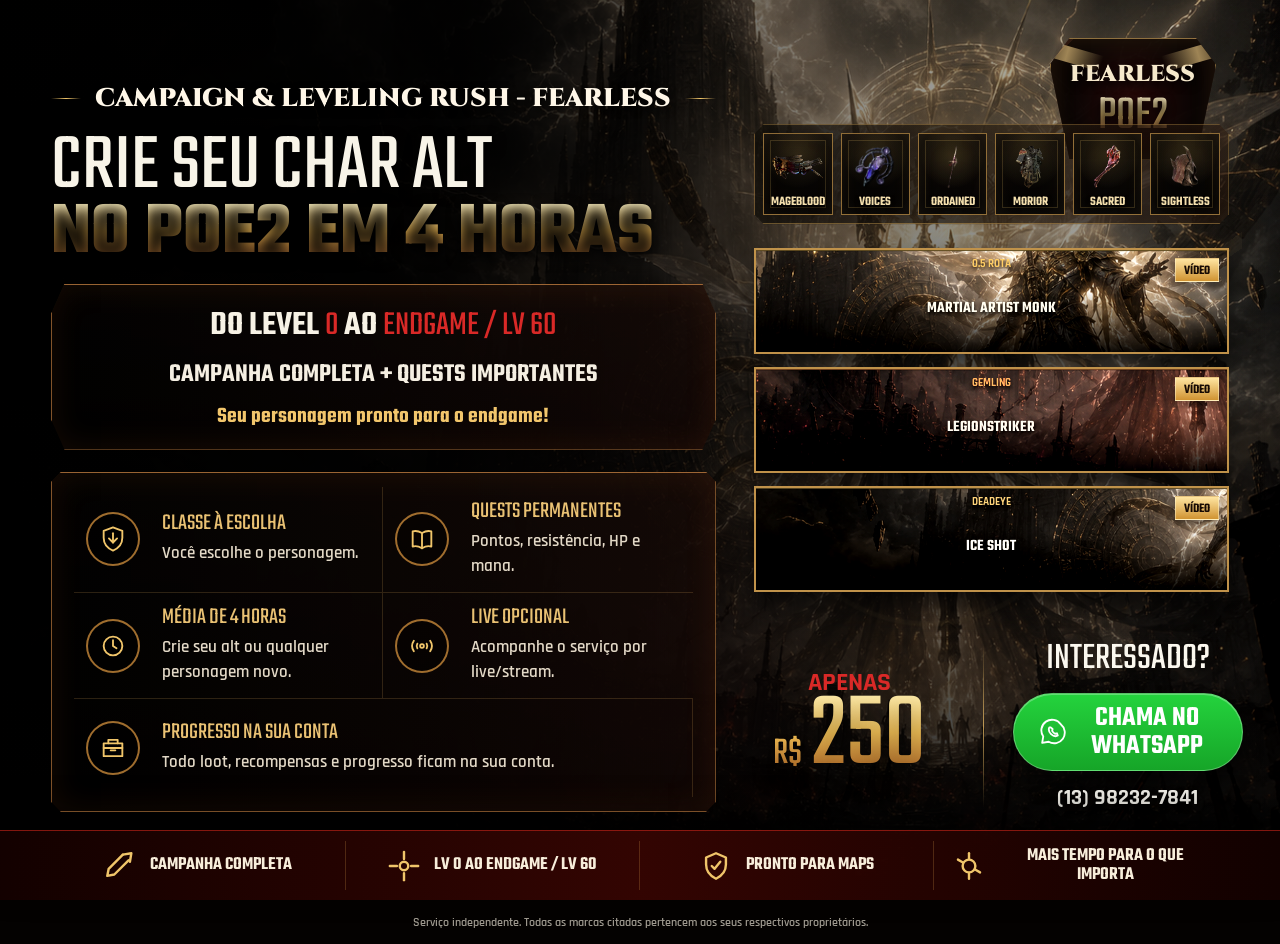
==== commit f92305ba: "Replace boss cards with build previews" ====
--- a/index.html
+++ b/index.html
@@ -142,17 +142,86 @@
             </div>
 
             <div class="scene-cards">
-              <article class="boss-divinity">
-                <span></span>
-                <p>Arbiter of Divinity</p>
-              </article>
-              <article class="boss-ash">
-                <span></span>
-                <p>Arbiter of Ash</p>
-              </article>
-              <article class="boss-runes">
-                <span></span>
-                <p>Runes of Aldur</p>
+              <article class="build-card build-monk">
+                <a
+                  class="build-link"
+                  href="https://mobalytics.gg/poe-2/builds/martial-artist-monk-build-league-starter-to-endgame"
+                  target="_blank"
+                  rel="noopener noreferrer"
+                >
+                  <img
+                    class="build-loop"
+                    src="assets/builds/martial-artist-monk.gif"
+                    alt="Preview animado da build Martial Artist Monk"
+                  />
+                  <span class="build-copy">
+                    <small>0.5 RotA</small>
+                    <strong>Martial Artist Monk</strong>
+                  </span>
+                </a>
+                <a
+                  class="build-video"
+                  href="https://youtu.be/EbyMEBDURpE"
+                  target="_blank"
+                  rel="noopener noreferrer"
+                  aria-label="Ver vídeo da build Martial Artist Monk"
+                >
+                  Vídeo
+                </a>
+              </article>
+              <article class="build-card build-legion">
+                <a
+                  class="build-link"
+                  href="https://mobalytics.gg/poe-2/builds/woolie-legionstriker"
+                  target="_blank"
+                  rel="noopener noreferrer"
+                >
+                  <img
+                    class="build-loop"
+                    src="assets/builds/woolie-legionstriker.gif"
+                    alt="Preview animado da build Woolie's Legionstriker"
+                  />
+                  <span class="build-copy">
+                    <small>Gemling</small>
+                    <strong>Legionstriker</strong>
+                  </span>
+                </a>
+                <a
+                  class="build-video"
+                  href="https://youtu.be/aUJWUMffe1k"
+                  target="_blank"
+                  rel="noopener noreferrer"
+                  aria-label="Ver vídeo da build Legionstriker"
+                >
+                  Vídeo
+                </a>
+              </article>
+              <article class="build-card build-deadeye">
+                <a
+                  class="build-link"
+                  href="https://mobalytics.gg/poe-2/builds/ice-shot-deadeye"
+                  target="_blank"
+                  rel="noopener noreferrer"
+                >
+                  <img
+                    class="build-loop"
+                    src="assets/builds/ice-shot-deadeye.gif"
+                    alt="Preview animado da build Ice Shot Deadeye"
+                  />
+                  <span class="build-copy">
+                    <small>Deadeye</small>
+                    <strong>Ice Shot</strong>
+                  </span>
+                </a>
+                <a
+                  class="build-video"
+                  href="https://www.youtube.com/watch?v=q9KwGyBDjUc"
+                  target="_blank"
+                  rel="noopener noreferrer"
+                  aria-label="Ver vídeo da build Ice Shot Deadeye"
+                >
+                  Vídeo
+                </a>
               </article>
             </div>
 
--- a/styles.css
+++ b/styles.css
@@ -96,8 +96,8 @@
   right: clamp(20px, 5vw, 76px);
   display: grid;
   place-items: center;
-  width: clamp(128px, 16vw, 238px);
-  min-height: clamp(88px, 12vw, 166px);
+  width: clamp(116px, 13vw, 188px);
+  min-height: clamp(78px, 9.5vw, 132px);
   padding: 14px;
   text-align: center;
   text-transform: uppercase;
@@ -140,13 +140,13 @@
 
 .brand-mark span {
   font-family: var(--font-serif);
-  font-size: clamp(1.55rem, 2.4vw, 2.7rem);
+  font-size: clamp(1.18rem, 1.8vw, 2.1rem);
   font-weight: 900;
 }
 
 .brand-mark strong {
   margin-top: -8px;
-  font-size: clamp(2.6rem, 5vw, 5.8rem);
+  font-size: clamp(2.05rem, 3.8vw, 4.45rem);
   font-weight: 400;
   line-height: 0.92;
   background: linear-gradient(180deg, #fff5d2 0%, #d7b66a 45%, #7c361e 100%);
@@ -341,7 +341,7 @@
 }
 
 .action-panel {
-  padding-top: clamp(98px, 9vw, 138px);
+  padding-top: clamp(74px, 7vw, 108px);
 }
 
 .loot-showcase {
@@ -413,27 +413,137 @@
 
 .scene-cards {
   display: grid;
-  grid-template-columns: repeat(3, minmax(0, 1fr));
-  gap: clamp(14px, 1.6vw, 24px);
+  grid-template-columns: 1fr;
+  gap: clamp(9px, 1vw, 13px);
   align-items: end;
 }
 
 .scene-cards article {
   position: relative;
-  min-height: clamp(152px, 14vw, 210px);
+  min-height: clamp(96px, 8.3vw, 126px);
   overflow: hidden;
-  transform: rotate(-3deg);
+  transform: none;
   border: 2px solid rgba(234, 177, 91, 0.82);
   background: #080502;
   box-shadow: 0 14px 24px rgba(0, 0, 0, 0.66);
 }
 
 .scene-cards article:nth-child(2) {
-  transform: translateY(-10px) rotate(2deg);
+  transform: none;
 }
 
 .scene-cards article:nth-child(3) {
-  transform: rotate(3deg);
+  transform: none;
+}
+
+.build-card::before {
+  content: "";
+  position: absolute;
+  inset: 0;
+  z-index: 2;
+  pointer-events: none;
+  background:
+    linear-gradient(180deg, rgba(0, 0, 0, 0) 22%, rgba(0, 0, 0, 0.08) 48%, rgba(0, 0, 0, 0.9) 100%),
+    radial-gradient(circle at 50% 8%, rgba(255, 220, 141, 0.14), transparent 35%);
+}
+
+.build-link {
+  position: absolute;
+  inset: 0;
+  display: block;
+  color: inherit;
+  text-decoration: none;
+}
+
+.build-link:focus-visible,
+.build-video:focus-visible {
+  outline: 3px solid #fff4bd;
+  outline-offset: -3px;
+}
+
+.build-loop {
+  position: absolute;
+  inset: 0;
+  width: 100%;
+  height: 100%;
+  object-fit: cover;
+  object-position: center;
+  transform: scale(1.02);
+  filter: saturate(1.08) contrast(1.08);
+  transition: transform 220ms ease, filter 220ms ease;
+}
+
+.build-monk .build-loop {
+  object-position: 48% 22%;
+}
+
+.build-legion .build-loop {
+  object-position: 58% 35%;
+}
+
+.build-deadeye .build-loop {
+  object-position: 24% 34%;
+}
+
+.build-card:hover .build-loop {
+  transform: scale(1.07);
+  filter: saturate(1.24) contrast(1.14);
+}
+
+.build-copy {
+  position: absolute;
+  right: 8px;
+  bottom: 8px;
+  left: 8px;
+  z-index: 3;
+  display: grid;
+  gap: 3px;
+  padding: 8px 10px 7px;
+  background: linear-gradient(90deg, rgba(0, 0, 0, 0.82), rgba(6, 3, 2, 0.5));
+  border-top: 1px solid rgba(240, 197, 106, 0.38);
+  text-align: center;
+  text-transform: uppercase;
+  text-shadow: 0 2px 4px #000;
+}
+
+.build-copy small,
+.build-copy strong {
+  display: block;
+  overflow: hidden;
+  line-height: 1;
+  text-overflow: ellipsis;
+  white-space: nowrap;
+}
+
+.build-copy small {
+  color: #f2c66c;
+  font-family: var(--font-body);
+  font-size: clamp(0.68rem, 0.72vw, 0.86rem);
+  font-weight: 900;
+}
+
+.build-copy strong {
+  color: #fff7e7;
+  font-family: var(--font-display);
+  font-size: clamp(1rem, 1.2vw, 1.42rem);
+  font-weight: 600;
+}
+
+.build-video {
+  position: absolute;
+  top: 8px;
+  right: 8px;
+  z-index: 4;
+  padding: 5px 8px 4px;
+  color: #160a04;
+  background: linear-gradient(180deg, #ffe5a1, #d09332);
+  border: 1px solid rgba(255, 248, 215, 0.45);
+  box-shadow: 0 6px 12px rgba(0, 0, 0, 0.45);
+  font-family: var(--font-display);
+  font-size: clamp(0.82rem, 0.88vw, 1rem);
+  line-height: 1;
+  text-decoration: none;
+  text-transform: uppercase;
 }
 
 .scene-cards span {
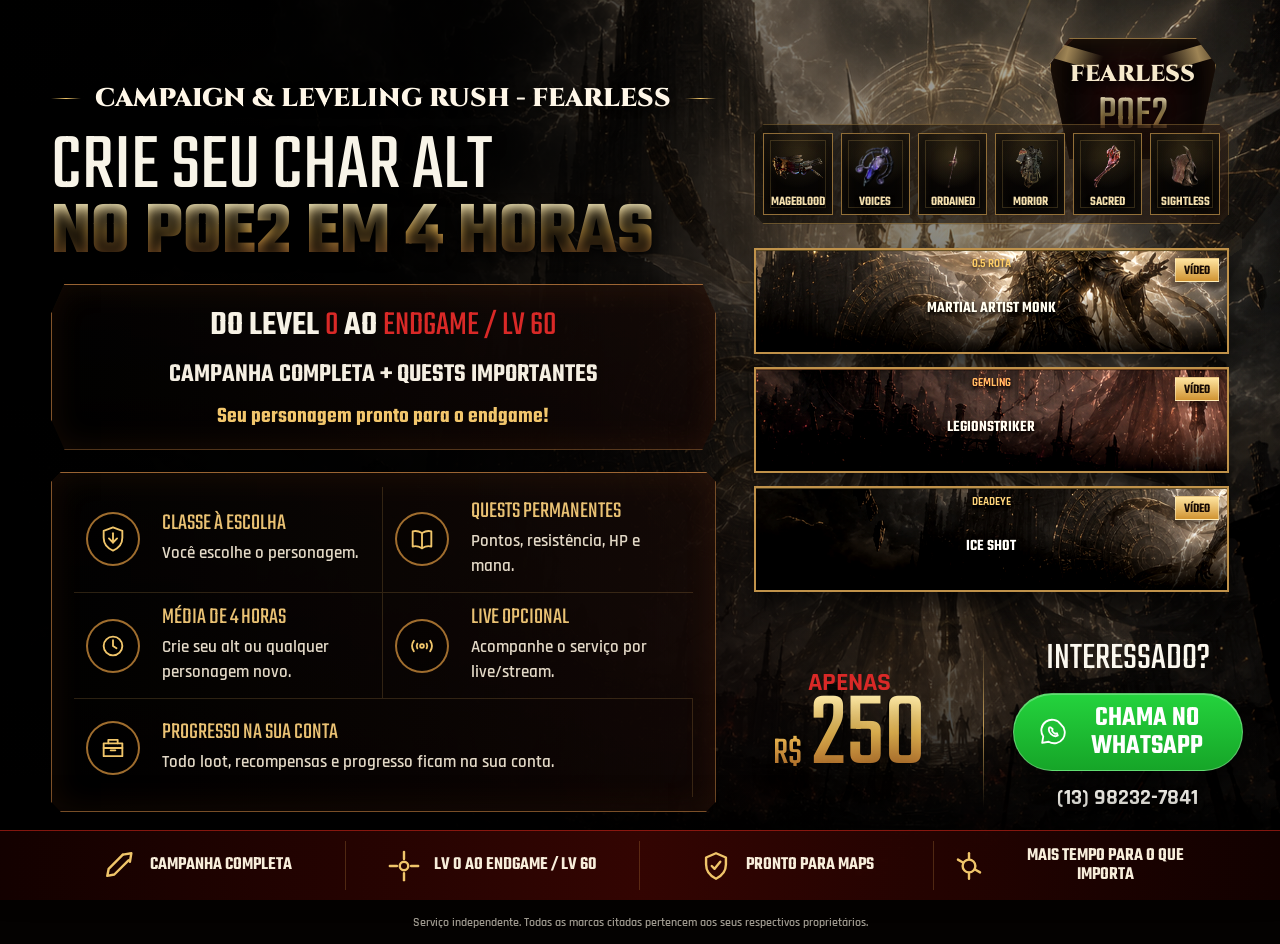
==== commit 8f6510e6: "Improve build preview animations" ====
--- a/index.html
+++ b/index.html
@@ -151,7 +151,10 @@
                 >
                   <img
                     class="build-loop"
-                    src="assets/builds/martial-artist-monk.gif"
+                    src="assets/builds/martial-artist-monk-effects.gif"
+                    width="640"
+                    height="220"
+                    loading="eager"
                     alt="Preview animado da build Martial Artist Monk"
                   />
                   <span class="build-copy">
@@ -178,7 +181,10 @@
                 >
                   <img
                     class="build-loop"
-                    src="assets/builds/woolie-legionstriker.gif"
+                    src="assets/builds/woolie-legionstriker-effects.gif"
+                    width="640"
+                    height="220"
+                    loading="eager"
                     alt="Preview animado da build Woolie's Legionstriker"
                   />
                   <span class="build-copy">
@@ -205,7 +211,10 @@
                 >
                   <img
                     class="build-loop"
-                    src="assets/builds/ice-shot-deadeye.gif"
+                    src="assets/builds/ice-shot-deadeye-effects.gif"
+                    width="640"
+                    height="220"
+                    loading="eager"
                     alt="Preview animado da build Ice Shot Deadeye"
                   />
                   <span class="build-copy">
--- a/styles.css
+++ b/styles.css
@@ -447,6 +447,42 @@
     radial-gradient(circle at 50% 8%, rgba(255, 220, 141, 0.14), transparent 35%);
 }
 
+.build-card::after {
+  content: "";
+  position: absolute;
+  pointer-events: none;
+  z-index: 2;
+  opacity: 0.72;
+  mix-blend-mode: screen;
+}
+
+.build-monk::after {
+  inset: -42% 6% -18%;
+  background:
+    conic-gradient(from 0deg, transparent 0deg 42deg, rgba(255, 205, 86, 0.78) 46deg 53deg, transparent 60deg 156deg, rgba(105, 183, 255, 0.72) 160deg 168deg, transparent 176deg 360deg),
+    radial-gradient(ellipse at 50% 52%, transparent 0 34%, rgba(255, 221, 128, 0.34) 35%, transparent 38% 100%);
+  border-radius: 50%;
+  animation: monkSpin 1.8s linear infinite;
+}
+
+.build-legion::after {
+  inset: -35% -10%;
+  background:
+    linear-gradient(118deg, transparent 0 38%, rgba(255, 83, 25, 0.9) 43%, rgba(255, 204, 96, 0.88) 47%, transparent 54% 100%),
+    radial-gradient(circle at 18% 72%, rgba(255, 112, 36, 0.62), transparent 26%);
+  filter: blur(0.2px);
+  animation: legionSlash 1.25s ease-in-out infinite;
+}
+
+.build-deadeye::after {
+  inset: 0;
+  background:
+    linear-gradient(8deg, transparent 0 18%, rgba(218, 250, 255, 0.84) 19%, transparent 21% 100%),
+    linear-gradient(-6deg, transparent 0 34%, rgba(117, 219, 255, 0.74) 35%, transparent 37% 100%),
+    repeating-linear-gradient(0deg, transparent 0 18px, rgba(130, 224, 255, 0.18) 19px, transparent 21px);
+  animation: deadeyeVolley 1.1s linear infinite;
+}
+
 .build-link {
   position: absolute;
   inset: 0;
@@ -544,6 +580,52 @@
   line-height: 1;
   text-decoration: none;
   text-transform: uppercase;
+}
+
+@keyframes monkSpin {
+  from {
+    transform: rotate(0deg) scale(0.98);
+  }
+  50% {
+    opacity: 0.92;
+  }
+  to {
+    transform: rotate(360deg) scale(1.03);
+  }
+}
+
+@keyframes legionSlash {
+  0% {
+    transform: translateX(-42%) translateY(8%);
+    opacity: 0;
+  }
+  38% {
+    opacity: 0.9;
+  }
+  100% {
+    transform: translateX(42%) translateY(-8%);
+    opacity: 0.12;
+  }
+}
+
+@keyframes deadeyeVolley {
+  0% {
+    transform: translateX(-30%);
+    opacity: 0.28;
+  }
+  28% {
+    opacity: 0.88;
+  }
+  100% {
+    transform: translateX(42%);
+    opacity: 0.2;
+  }
+}
+
+@media (prefers-reduced-motion: reduce) {
+  .build-card::after {
+    animation: none;
+  }
 }
 
 .scene-cards span {
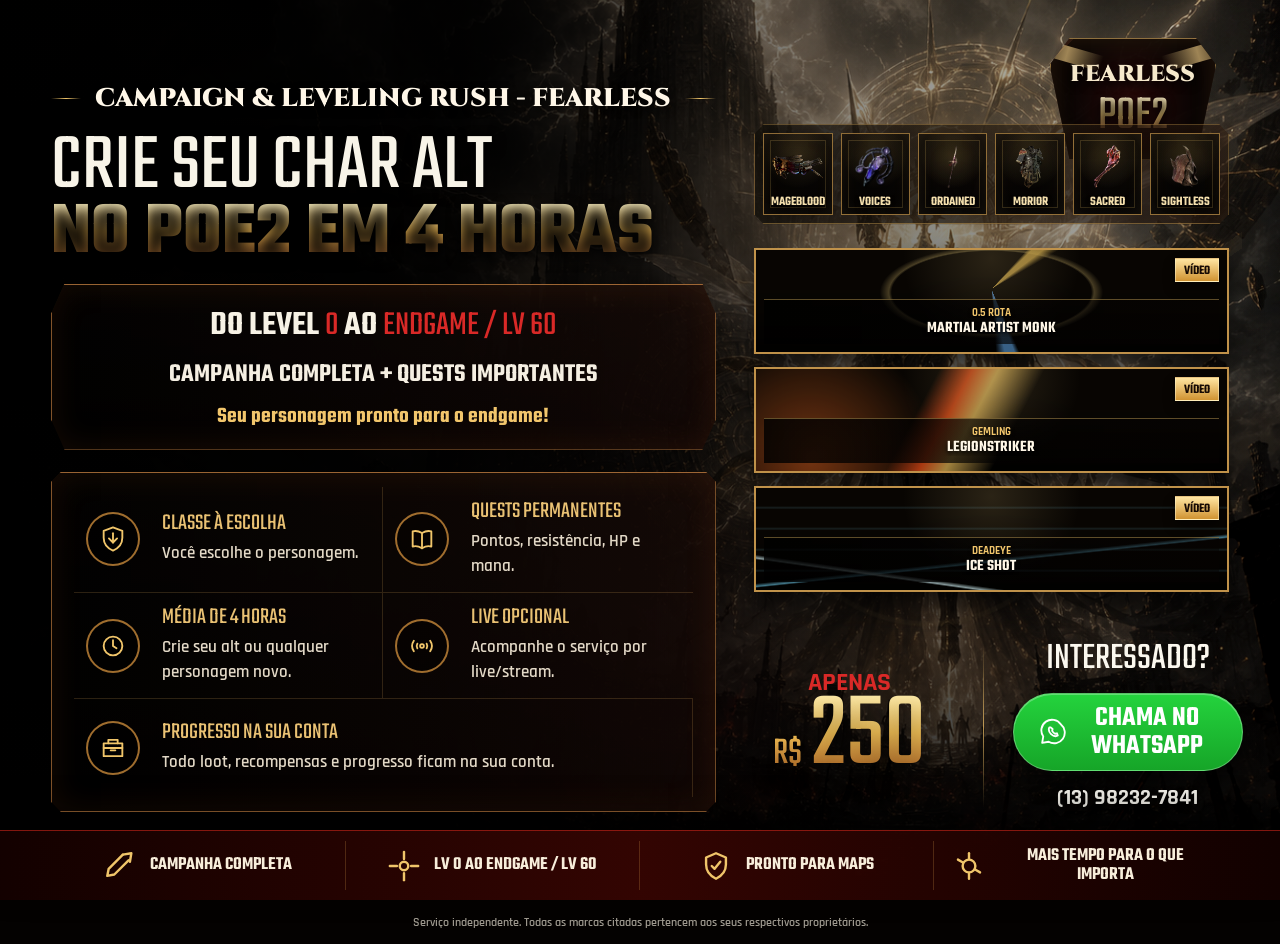
==== commit 67c443e5: "Fix build preview video loops" ====
--- a/index.html
+++ b/index.html
@@ -149,14 +149,18 @@
                   target="_blank"
                   rel="noopener noreferrer"
                 >
-                  <img
+                  <video
                     class="build-loop"
-                    src="assets/builds/martial-artist-monk-effects.gif"
+                    src="assets/builds/martial-artist-monk-loop.mp4"
                     width="640"
                     height="220"
-                    loading="eager"
-                    alt="Preview animado da build Martial Artist Monk"
-                  />
+                    autoplay
+                    muted
+                    loop
+                    playsinline
+                    preload="auto"
+                    aria-hidden="true"
+                  ></video>
                   <span class="build-copy">
                     <small>0.5 RotA</small>
                     <strong>Martial Artist Monk</strong>
@@ -179,14 +183,18 @@
                   target="_blank"
                   rel="noopener noreferrer"
                 >
-                  <img
+                  <video
                     class="build-loop"
-                    src="assets/builds/woolie-legionstriker-effects.gif"
+                    src="assets/builds/woolie-legionstriker-loop.mp4"
                     width="640"
                     height="220"
-                    loading="eager"
-                    alt="Preview animado da build Woolie's Legionstriker"
-                  />
+                    autoplay
+                    muted
+                    loop
+                    playsinline
+                    preload="auto"
+                    aria-hidden="true"
+                  ></video>
                   <span class="build-copy">
                     <small>Gemling</small>
                     <strong>Legionstriker</strong>
@@ -209,14 +217,18 @@
                   target="_blank"
                   rel="noopener noreferrer"
                 >
-                  <img
+                  <video
                     class="build-loop"
-                    src="assets/builds/ice-shot-deadeye-effects.gif"
+                    src="assets/builds/ice-shot-deadeye-loop.mp4"
                     width="640"
                     height="220"
-                    loading="eager"
-                    alt="Preview animado da build Ice Shot Deadeye"
-                  />
+                    autoplay
+                    muted
+                    loop
+                    playsinline
+                    preload="auto"
+                    aria-hidden="true"
+                  ></video>
                   <span class="build-copy">
                     <small>Deadeye</small>
                     <strong>Ice Shot</strong>
--- a/styles.css
+++ b/styles.css
@@ -628,45 +628,6 @@
   }
 }
 
-.scene-cards span {
-  position: absolute;
-  inset: 0;
-  background-image: linear-gradient(180deg, transparent 38%, rgba(0, 0, 0, 0.88) 100%), url("assets/arbiter-bg.png");
-  background-size: 255% auto;
-  filter: saturate(1.04) contrast(1.12);
-}
-
-.scene-cards article:nth-child(1) span {
-  background-position: 86% 39%;
-}
-
-.scene-cards article:nth-child(2) span {
-  background-position: 70% 76%;
-  filter: saturate(1.26) contrast(1.16) hue-rotate(-20deg);
-}
-
-.scene-cards article:nth-child(3) span {
-  background-position: 56% 45%;
-  filter: saturate(0.82) contrast(1.2);
-}
-
-.scene-cards p {
-  position: absolute;
-  right: 8px;
-  bottom: 8px;
-  left: 8px;
-  margin: 0;
-  padding: 8px 9px 7px;
-  color: #fff7e7;
-  background: rgba(0, 0, 0, 0.68);
-  font-family: var(--font-display);
-  font-size: clamp(0.95rem, 1.22vw, 1.32rem);
-  line-height: 1;
-  text-align: center;
-  text-transform: uppercase;
-  text-shadow: 0 2px 4px #000;
-}
-
 .offer-row {
   display: grid;
   grid-template-columns: minmax(190px, 0.8fr) minmax(260px, 1fr);
@@ -1066,12 +1027,51 @@
 }
 
 @media (max-width: 420px) {
+  .hero__content,
+  .copy-panel,
+  .action-panel {
+    width: 100%;
+    max-width: 100%;
+    min-width: 0;
+  }
+
+  .eyebrow {
+    gap: 8px;
+    font-size: 0.78rem;
+    line-height: 1;
+    white-space: normal;
+  }
+
+  .eyebrow::before {
+    flex: 0 0 20px;
+  }
+
+  .eyebrow::after {
+    display: none;
+  }
+
+  h1 {
+    line-height: 0.9;
+  }
+
+  h1 span {
+    font-size: clamp(2.1rem, 9.2vw, 2.35rem);
+  }
+
+  h1 strong {
+    font-size: clamp(2.15rem, 9.4vw, 2.42rem);
+  }
+
   .promise-box p {
-    font-size: 1.55rem;
+    font-size: 1.12rem;
   }
 
   .promise-box span {
-    font-size: 1.38rem;
+    font-size: 0.92rem;
+  }
+
+  .promise-box small {
+    font-size: 1rem;
   }
 
   .price strong {
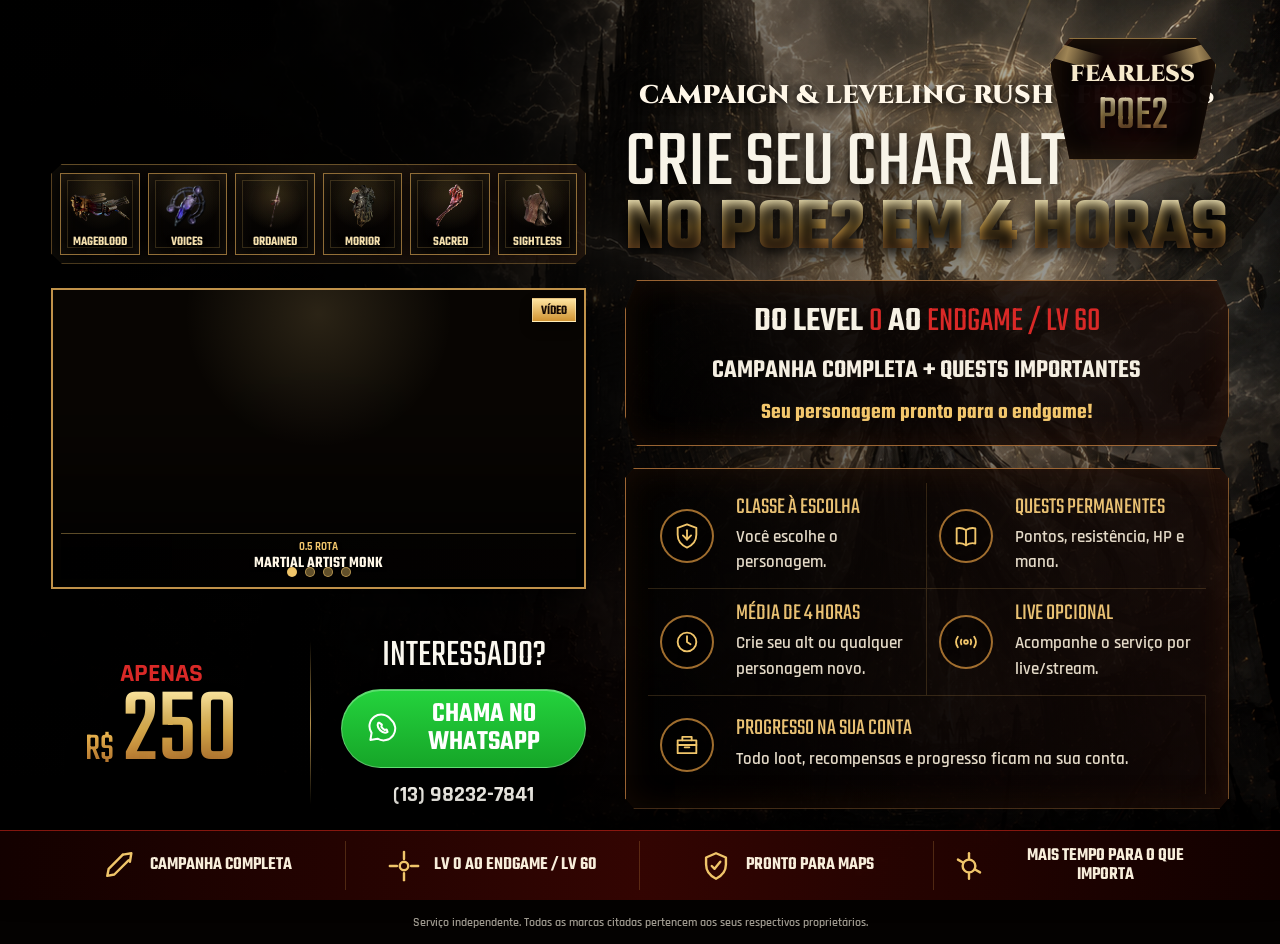
==== commit 5e53fcf2: "Otimização final: layout 50/50, autoplay sem áudio, controles removidos" ====
--- a/index.html
+++ b/index.html
@@ -141,109 +141,145 @@
               </figure>
             </div>
 
-            <div class="scene-cards">
-              <article class="build-card build-monk">
-                <a
-                  class="build-link"
-                  href="https://mobalytics.gg/poe-2/builds/martial-artist-monk-build-league-starter-to-endgame"
-                  target="_blank"
-                  rel="noopener noreferrer"
-                >
-                  <video
-                    class="build-loop"
-                    src="assets/builds/martial-artist-monk-loop.mp4"
-                    width="640"
-                    height="220"
-                    autoplay
-                    muted
-                    loop
-                    playsinline
-                    preload="auto"
-                    aria-hidden="true"
-                  ></video>
-                  <span class="build-copy">
-                    <small>0.5 RotA</small>
-                    <strong>Martial Artist Monk</strong>
-                  </span>
-                </a>
-                <a
-                  class="build-video"
-                  href="https://youtu.be/EbyMEBDURpE"
-                  target="_blank"
-                  rel="noopener noreferrer"
-                  aria-label="Ver vídeo da build Martial Artist Monk"
-                >
-                  Vídeo
-                </a>
-              </article>
-              <article class="build-card build-legion">
-                <a
-                  class="build-link"
-                  href="https://mobalytics.gg/poe-2/builds/woolie-legionstriker"
-                  target="_blank"
-                  rel="noopener noreferrer"
-                >
-                  <video
-                    class="build-loop"
-                    src="assets/builds/woolie-legionstriker-loop.mp4"
-                    width="640"
-                    height="220"
-                    autoplay
-                    muted
-                    loop
-                    playsinline
-                    preload="auto"
-                    aria-hidden="true"
-                  ></video>
-                  <span class="build-copy">
-                    <small>Gemling</small>
-                    <strong>Legionstriker</strong>
-                  </span>
-                </a>
-                <a
-                  class="build-video"
-                  href="https://youtu.be/aUJWUMffe1k"
-                  target="_blank"
-                  rel="noopener noreferrer"
-                  aria-label="Ver vídeo da build Legionstriker"
-                >
-                  Vídeo
-                </a>
-              </article>
-              <article class="build-card build-deadeye">
-                <a
-                  class="build-link"
-                  href="https://mobalytics.gg/poe-2/builds/ice-shot-deadeye"
-                  target="_blank"
-                  rel="noopener noreferrer"
-                >
-                  <video
-                    class="build-loop"
-                    src="assets/builds/ice-shot-deadeye-loop.mp4"
-                    width="640"
-                    height="220"
-                    autoplay
-                    muted
-                    loop
-                    playsinline
-                    preload="auto"
-                    aria-hidden="true"
-                  ></video>
-                  <span class="build-copy">
-                    <small>Deadeye</small>
-                    <strong>Ice Shot</strong>
-                  </span>
-                </a>
-                <a
-                  class="build-video"
-                  href="https://www.youtube.com/watch?v=q9KwGyBDjUc"
-                  target="_blank"
-                  rel="noopener noreferrer"
-                  aria-label="Ver vídeo da build Ice Shot Deadeye"
-                >
-                  Vídeo
-                </a>
-              </article>
+            <div class="carousel-container">
+              <div class="carousel-viewport">
+                <div class="carousel-track">
+                  <div class="carousel-slide carousel-slide--active" data-build="monk">
+                    <article class="build-card build-monk">
+                      <a
+                        class="build-link"
+                        href="https://mobalytics.gg/poe-2/builds/martial-artist-monk-build-league-starter-to-endgame"
+                        target="_blank"
+                        rel="noopener noreferrer"
+                      >
+                        <div
+                          class="youtube-player"
+                          id="player-monk"
+                          data-videoid="EbyMEBDURpE"
+                          data-start="0"
+                          data-end="0"
+                        ></div>
+                        <span class="build-copy">
+                          <small>0.5 RotA</small>
+                          <strong>Martial Artist Monk</strong>
+                        </span>
+                      </a>
+                      <a
+                        class="build-video"
+                        href="https://youtu.be/EbyMEBDURpE"
+                        target="_blank"
+                        rel="noopener noreferrer"
+                        aria-label="Ver vídeo da build Martial Artist Monk"
+                      >
+                        Vídeo
+                      </a>
+                    </article>
+                  </div>
+
+                  <div class="carousel-slide" data-build="twister">
+                    <article class="build-card build-twister">
+                      <a
+                        class="build-link"
+                        href="https://mobalytics.gg/poe-2/builds/twister-spirit-walker-snoobae"
+                        target="_blank"
+                        rel="noopener noreferrer"
+                      >
+                        <div
+                          class="youtube-player"
+                          id="player-twister"
+                          data-videoid="dleCrAHwGe4"
+                          data-start="116"
+                          data-end="126"
+                        ></div>
+                        <span class="build-copy">
+                          <small>0.5] Twister</small>
+                          <strong>Spirit Walker</strong>
+                        </span>
+                      </a>
+                      <a
+                        class="build-video"
+                        href="https://youtu.be/dleCrAHwGe4"
+                        target="_blank"
+                        rel="noopener noreferrer"
+                        aria-label="Ver vídeo da build Twister Spirit Walker"
+                      >
+                        Vídeo
+                      </a>
+                    </article>
+                  </div>
+
+                  <div class="carousel-slide" data-build="deadeye">
+                    <article class="build-card build-deadeye">
+                      <a
+                        class="build-link"
+                        href="https://mobalytics.gg/poe-2/builds/ice-shot-deadeye"
+                        target="_blank"
+                        rel="noopener noreferrer"
+                      >
+                        <div
+                          class="youtube-player"
+                          id="player-deadeye"
+                          data-videoid="q9KwGyBDjUc"
+                          data-start="30"
+                          data-end="40"
+                        ></div>
+                        <span class="build-copy">
+                          <small>Deadeye</small>
+                          <strong>Ice Shot</strong>
+                        </span>
+                      </a>
+                      <a
+                        class="build-video"
+                        href="https://www.youtube.com/watch?v=q9KwGyBDjUc"
+                        target="_blank"
+                        rel="noopener noreferrer"
+                        aria-label="Ver vídeo da build Ice Shot Deadeye"
+                      >
+                        Vídeo
+                      </a>
+                    </article>
+                  </div>
+
+                  <div class="carousel-slide" data-build="stormweaver">
+                    <article class="build-card build-stormweaver">
+                      <a
+                        class="build-link"
+                        href="https://mobalytics.gg/poe-2/builds/animeprincess-coc-comet-stormweaver"
+                        target="_blank"
+                        rel="noopener noreferrer"
+                      >
+                        <div
+                          class="youtube-player"
+                          id="player-stormweaver"
+                          data-videoid="LPyzesttCI4"
+                          data-start="50"
+                          data-end="60"
+                        ></div>
+                        <span class="build-copy">
+                          <small>0.5] COC COMET</small>
+                          <strong>Stormweaver</strong>
+                        </span>
+                      </a>
+                      <a
+                        class="build-video"
+                        href="https://youtu.be/LPyzesttCI4"
+                        target="_blank"
+                        rel="noopener noreferrer"
+                        aria-label="Ver vídeo da build COC COMET Stormweaver"
+                      >
+                        Vídeo
+                      </a>
+                    </article>
+                  </div>
+                </div>
+              </div>
+
+              <div class="carousel-indicators">
+                <button class="carousel-dot carousel-dot--active" data-slide="0" aria-label="Ir para slide 1"></button>
+                <button class="carousel-dot" data-slide="1" aria-label="Ir para slide 2"></button>
+                <button class="carousel-dot" data-slide="2" aria-label="Ir para slide 3"></button>
+                <button class="carousel-dot" data-slide="3" aria-label="Ir para slide 4"></button>
+              </div>
             </div>
 
             <div class="offer-row">
@@ -315,5 +351,139 @@
         <p>Serviço independente. Todas as marcas citadas pertencem aos seus respectivos proprietários.</p>
       </footer>
     </main>
+    <script src="https://www.youtube.com/iframe_api"></script>
+    <script>
+      var players = {};
+      var videoConfigs = {
+        'player-monk': { videoId: 'EbyMEBDURpE', start: 0, end: 0 },
+        'player-twister': { videoId: 'dleCrAHwGe4', start: 116, end: 126 },
+        'player-deadeye': { videoId: 'q9KwGyBDjUc', start: 30, end: 40 },
+        'player-stormweaver': { videoId: 'LPyzesttCI4', start: 50, end: 60 }
+      };
+
+      var playerId = ['player-monk', 'player-twister', 'player-deadeye', 'player-stormweaver'];
+
+      var carousel = {
+        currentSlide: 0,
+        slides: [],
+        autoRotateInterval: null,
+        
+        init: function() {
+          this.slides = document.querySelectorAll('.carousel-slide');
+          this.setupControls();
+          this.playSlide(0);
+          this.startAutoRotate();
+        },
+        
+        setupControls: function() {
+          var dots = document.querySelectorAll('.carousel-dot');
+          
+          dots.forEach(function(dot, index) {
+            dot.addEventListener('click', function() { carousel.goToSlide(index); });
+          });
+        },
+        
+        playSlide: function(index) {
+          var currentPlayerId = playerId[index];
+          
+          playerId.forEach(function(id) {
+            if (players[id]) {
+              players[id].pauseVideo();
+            }
+          });
+          
+          if (players[currentPlayerId]) {
+            var config = videoConfigs[currentPlayerId];
+            if (config.start > 0) {
+              players[currentPlayerId].seekTo(config.start);
+            }
+            players[currentPlayerId].playVideo();
+          }
+        },
+        
+        goToSlide: function(index) {
+          if (index < 0 || index >= this.slides.length) return;
+          
+          this.slides[this.currentSlide].classList.remove('carousel-slide--active');
+          document.querySelectorAll('.carousel-dot')[this.currentSlide].classList.remove('carousel-dot--active');
+          
+          this.currentSlide = index;
+          
+          this.slides[this.currentSlide].classList.add('carousel-slide--active');
+          document.querySelectorAll('.carousel-dot')[this.currentSlide].classList.add('carousel-dot--active');
+          
+          this.playSlide(index);
+          this.resetAutoRotate();
+        },
+        
+        next: function() {
+          this.goToSlide((this.currentSlide + 1) % this.slides.length);
+        },
+        
+        previous: function() {
+          this.goToSlide((this.currentSlide - 1 + this.slides.length) % this.slides.length);
+        },
+        
+        startAutoRotate: function() {
+          this.autoRotateInterval = setInterval(function() {
+            carousel.next();
+          }, 10000);
+        },
+        
+        resetAutoRotate: function() {
+          clearInterval(this.autoRotateInterval);
+          this.startAutoRotate();
+        }
+      };
+
+      function onYouTubeIframeAPIReady() {
+        Object.keys(videoConfigs).forEach(function(playerId) {
+          var config = videoConfigs[playerId];
+          players[playerId] = new YT.Player(playerId, {
+            height: '220',
+            width: '100%',
+            videoId: config.videoId,
+            playerVars: {
+              'muted': 1,
+              'controls': 0,
+              'modestbranding': 1,
+              'autoplay': 0,
+              'fs': 0
+            },
+            events: {
+              'onReady': function(event) {
+                event.target.setVolume(0);
+                event.target.mute();
+                if (carousel.currentSlide === 0 && Object.keys(videoConfigs)[0] === playerId) {
+                  carousel.playSlide(0);
+                }
+              },
+              'onStateChange': function(event) {
+                var currentTime = event.target.getCurrentTime();
+                
+                if (event.data == YT.PlayerState.PLAYING) {
+                  if (config.end > 0 && currentTime >= config.end - 0.5) {
+                    event.target.pauseVideo();
+                    event.target.seekTo(config.start);
+                    if (carousel.slides[carousel.currentSlide].querySelector('#' + playerId)) {
+                      event.target.playVideo();
+                    }
+                  }
+                }
+                
+                if (event.data == YT.PlayerState.ENDED) {
+                  event.target.seekTo(config.start);
+                  if (carousel.slides[carousel.currentSlide].querySelector('#' + playerId)) {
+                    event.target.playVideo();
+                  }
+                }
+              }
+            }
+          });
+        });
+        
+        carousel.init();
+      }
+    </script>
   </body>
 </html>
--- a/styles.css
+++ b/styles.css
@@ -157,7 +157,7 @@
 
 .hero__content {
   display: grid;
-  grid-template-columns: minmax(620px, 1.05fr) minmax(360px, 0.75fr);
+  grid-template-columns: 1fr 1fr;
   gap: clamp(22px, 3vw, 46px);
   align-items: end;
   max-width: 1500px;
@@ -167,6 +167,7 @@
 
 .copy-panel {
   max-width: 820px;
+  order: 2;
 }
 
 .eyebrow {
@@ -341,7 +342,8 @@
 }
 
 .action-panel {
-  padding-top: clamp(74px, 7vw, 108px);
+  padding-top: 0;
+  order: 1;
 }
 
 .loot-showcase {
@@ -415,17 +417,102 @@
   display: grid;
   grid-template-columns: 1fr;
   gap: clamp(9px, 1vw, 13px);
-  align-items: end;
+  align-items: start;
+  max-height: fit-content;
+  aspect-ratio: 16 / 9;
+}
+
+.carousel-container {
+  position: relative;
+  width: 100%;
+  aspect-ratio: 16 / 9;
+}
+
+.carousel-viewport {
+  position: relative;
+  width: 100%;
+  height: 100%;
+  overflow: hidden;
+  border: 2px solid rgba(234, 177, 91, 0.82);
+  background: #080502;
+  box-shadow: 0 14px 24px rgba(0, 0, 0, 0.66);
+}
+
+.carousel-track {
+  position: relative;
+  width: 100%;
+  height: 100%;
+}
+
+.carousel-slide {
+  position: absolute;
+  inset: 0;
+  width: 100%;
+  height: 100%;
+  opacity: 0;
+  visibility: hidden;
+  transition: opacity 0.6s ease, visibility 0.6s ease;
+  z-index: 0;
+}
+
+.carousel-slide--active {
+  opacity: 1;
+  visibility: visible;
+  z-index: 1;
+}
+
+.carousel-slide .build-card {
+  position: relative;
+  width: 100%;
+  height: 100%;
+  min-height: 100%;
+  border: none;
+  background: transparent;
+  box-shadow: none;
+}
+
+.carousel-controls {
+  display: none;
+}
+
+.carousel-indicators {
+  position: absolute;
+  bottom: 12px;
+  left: 50%;
+  transform: translateX(-50%);
+  display: flex;
+  gap: 8px;
+  z-index: 10;
+}
+
+.carousel-dot {
+  width: 10px;
+  height: 10px;
+  border-radius: 50%;
+  background: rgba(240, 197, 106, 0.4);
+  border: 1px solid rgba(240, 197, 106, 0.6);
+  cursor: pointer;
+  padding: 0;
+  transition: background 200ms ease;
+}
+
+.carousel-dot:hover {
+  background: rgba(240, 197, 106, 0.7);
+}
+
+.carousel-dot--active {
+  background: var(--gold);
 }
 
 .scene-cards article {
   position: relative;
-  min-height: clamp(96px, 8.3vw, 126px);
+  min-height: 100%;
   overflow: hidden;
   transform: none;
   border: 2px solid rgba(234, 177, 91, 0.82);
   background: #080502;
   box-shadow: 0 14px 24px rgba(0, 0, 0, 0.66);
+  aspect-ratio: 16 / 9;
 }
 
 .scene-cards article:nth-child(2) {
@@ -457,30 +544,33 @@
 }
 
 .build-monk::after {
-  inset: -42% 6% -18%;
-  background:
-    conic-gradient(from 0deg, transparent 0deg 42deg, rgba(255, 205, 86, 0.78) 46deg 53deg, transparent 60deg 156deg, rgba(105, 183, 255, 0.72) 160deg 168deg, transparent 176deg 360deg),
-    radial-gradient(ellipse at 50% 52%, transparent 0 34%, rgba(255, 221, 128, 0.34) 35%, transparent 38% 100%);
-  border-radius: 50%;
-  animation: monkSpin 1.8s linear infinite;
+  display: none;
 }
 
 .build-legion::after {
-  inset: -35% -10%;
-  background:
-    linear-gradient(118deg, transparent 0 38%, rgba(255, 83, 25, 0.9) 43%, rgba(255, 204, 96, 0.88) 47%, transparent 54% 100%),
-    radial-gradient(circle at 18% 72%, rgba(255, 112, 36, 0.62), transparent 26%);
-  filter: blur(0.2px);
-  animation: legionSlash 1.25s ease-in-out infinite;
+  display: none;
 }
 
 .build-deadeye::after {
+  display: none;
+}
+
+.build-stormweaver::after {
+  display: none;
+}
+
+.build-twister::after {
+  display: none;
+}
+
+.build-loop-placeholder {
+  position: absolute;
   inset: 0;
-  background:
-    linear-gradient(8deg, transparent 0 18%, rgba(218, 250, 255, 0.84) 19%, transparent 21% 100%),
-    linear-gradient(-6deg, transparent 0 34%, rgba(117, 219, 255, 0.74) 35%, transparent 37% 100%),
-    repeating-linear-gradient(0deg, transparent 0 18px, rgba(130, 224, 255, 0.18) 19px, transparent 21px);
-  animation: deadeyeVolley 1.1s linear infinite;
+  width: 100%;
+  height: 100%;
+  background: linear-gradient(135deg, #0a0a15 0%, #1a0a2e 50%, #0f3460 100%);
+  object-fit: cover;
+  object-position: center;
 }
 
 .build-link {
@@ -497,34 +587,30 @@
   outline-offset: -3px;
 }
 
-.build-loop {
+.build-loop,
+iframe,
+.youtube-player {
   position: absolute;
   inset: 0;
   width: 100%;
   height: 100%;
   object-fit: cover;
-  object-position: center;
-  transform: scale(1.02);
-  filter: saturate(1.08) contrast(1.08);
-  transition: transform 220ms ease, filter 220ms ease;
+  object-position: center 20%;
 }
 
 .build-monk .build-loop {
-  object-position: 48% 22%;
-}
-
-.build-legion .build-loop {
-  object-position: 58% 35%;
+  object-position: center 20%;
+}
+
+.build-twister .build-loop {
+  object-position: center 20%;
 }
 
 .build-deadeye .build-loop {
-  object-position: 24% 34%;
-}
-
-.build-card:hover .build-loop {
-  transform: scale(1.07);
-  filter: saturate(1.24) contrast(1.14);
-}
+  object-position: center 20%;
+}
+
+
 
 .build-copy {
   position: absolute;
@@ -582,45 +668,13 @@
   text-transform: uppercase;
 }
 
-@keyframes monkSpin {
-  from {
-    transform: rotate(0deg) scale(0.98);
-  }
-  50% {
-    opacity: 0.92;
-  }
-  to {
-    transform: rotate(360deg) scale(1.03);
-  }
-}
-
-@keyframes legionSlash {
-  0% {
-    transform: translateX(-42%) translateY(8%);
-    opacity: 0;
-  }
-  38% {
-    opacity: 0.9;
-  }
-  100% {
-    transform: translateX(42%) translateY(-8%);
-    opacity: 0.12;
-  }
-}
-
-@keyframes deadeyeVolley {
-  0% {
-    transform: translateX(-30%);
-    opacity: 0.28;
-  }
-  28% {
-    opacity: 0.88;
-  }
-  100% {
-    transform: translateX(42%);
-    opacity: 0.2;
-  }
-}
+
+
+
+
+
+
+
 
 @media (prefers-reduced-motion: reduce) {
   .build-card::after {
@@ -639,6 +693,8 @@
 .price {
   text-align: center;
   text-transform: uppercase;
+  overflow: visible;
+  min-width: 0;
 }
 
 .price span {
@@ -648,6 +704,7 @@
   font-family: var(--font-body);
   font-size: clamp(1.15rem, 2vw, 1.75rem);
   font-weight: 900;
+  white-space: nowrap;
 }
 
 .price strong {
@@ -659,8 +716,11 @@
   font-family: var(--font-display);
   font-size: clamp(5.4rem, 8.4vw, 10rem);
   font-weight: 400;
-  line-height: 0.9;
+  line-height: 1;
   text-shadow: 0 16px 24px rgba(0, 0, 0, 0.28);
+  white-space: nowrap;
+  overflow: visible;
+  text-overflow: clip;
 }
 
 .price small {
